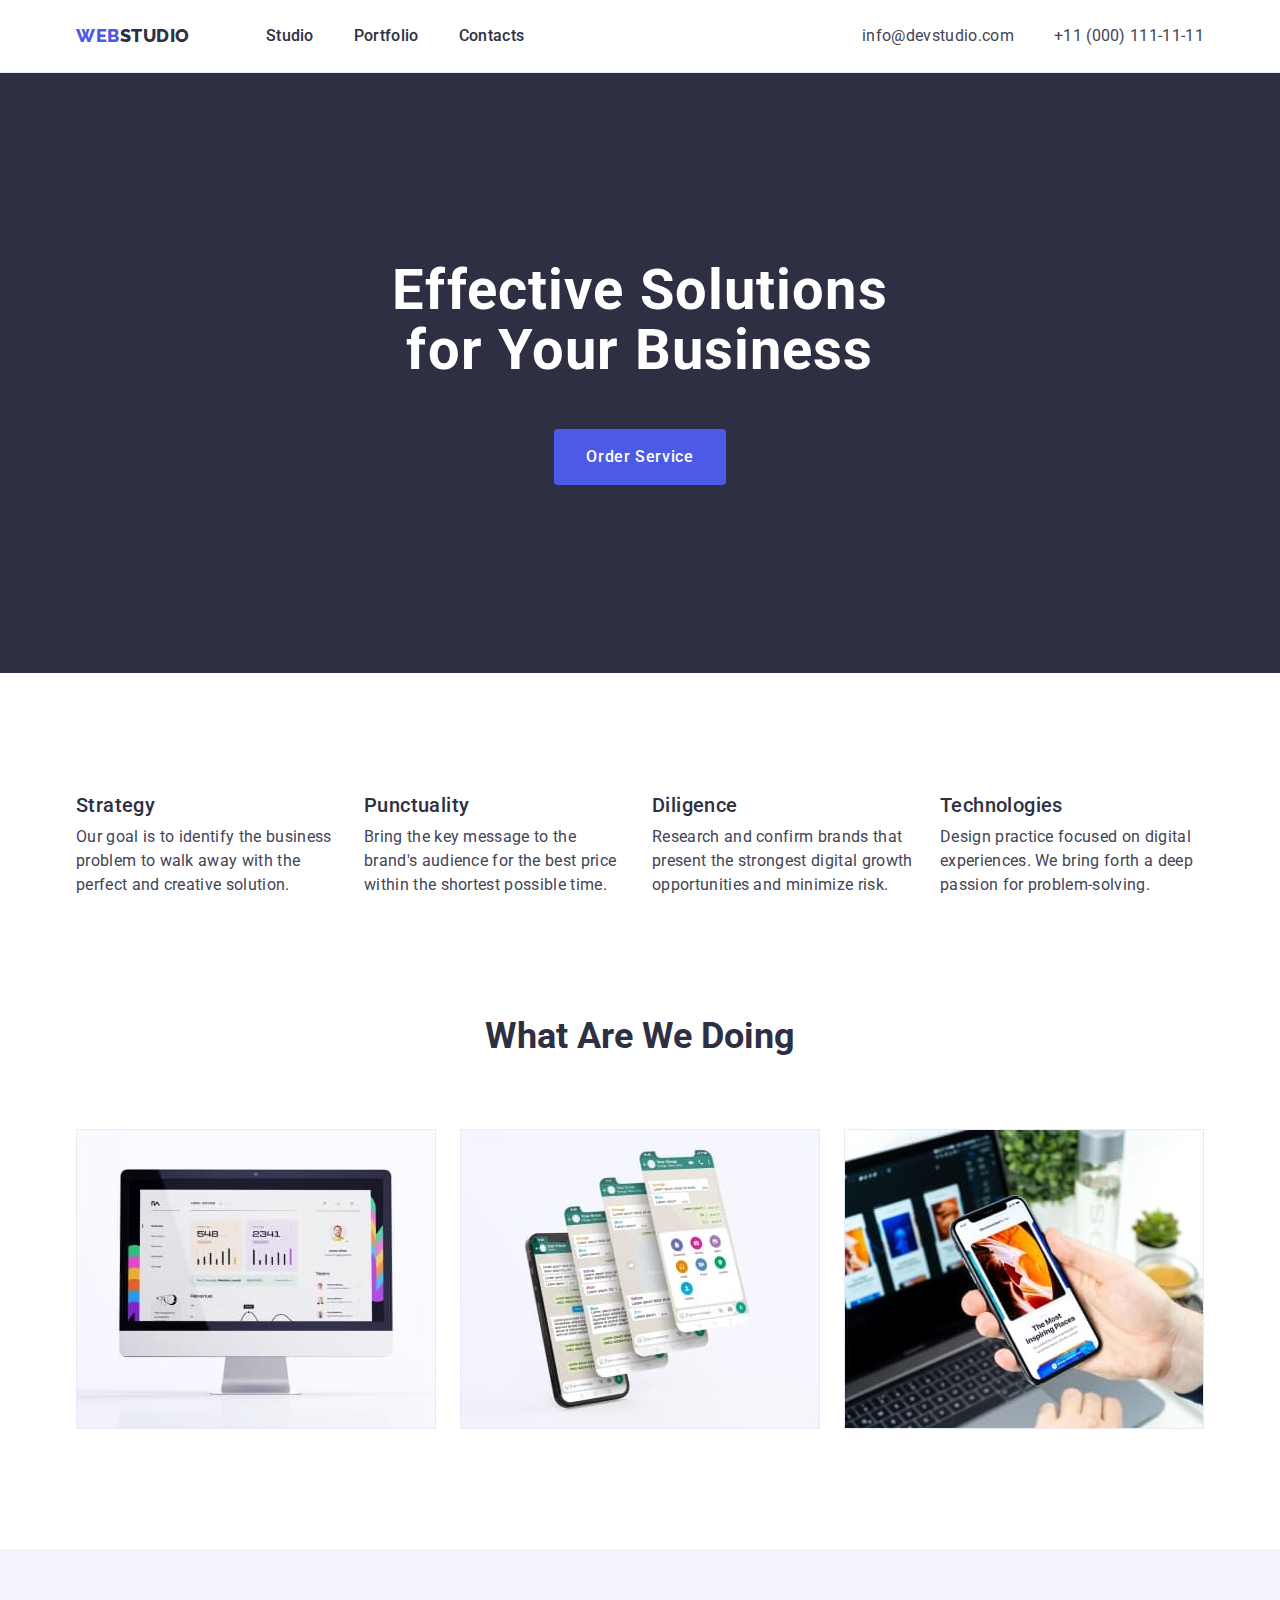
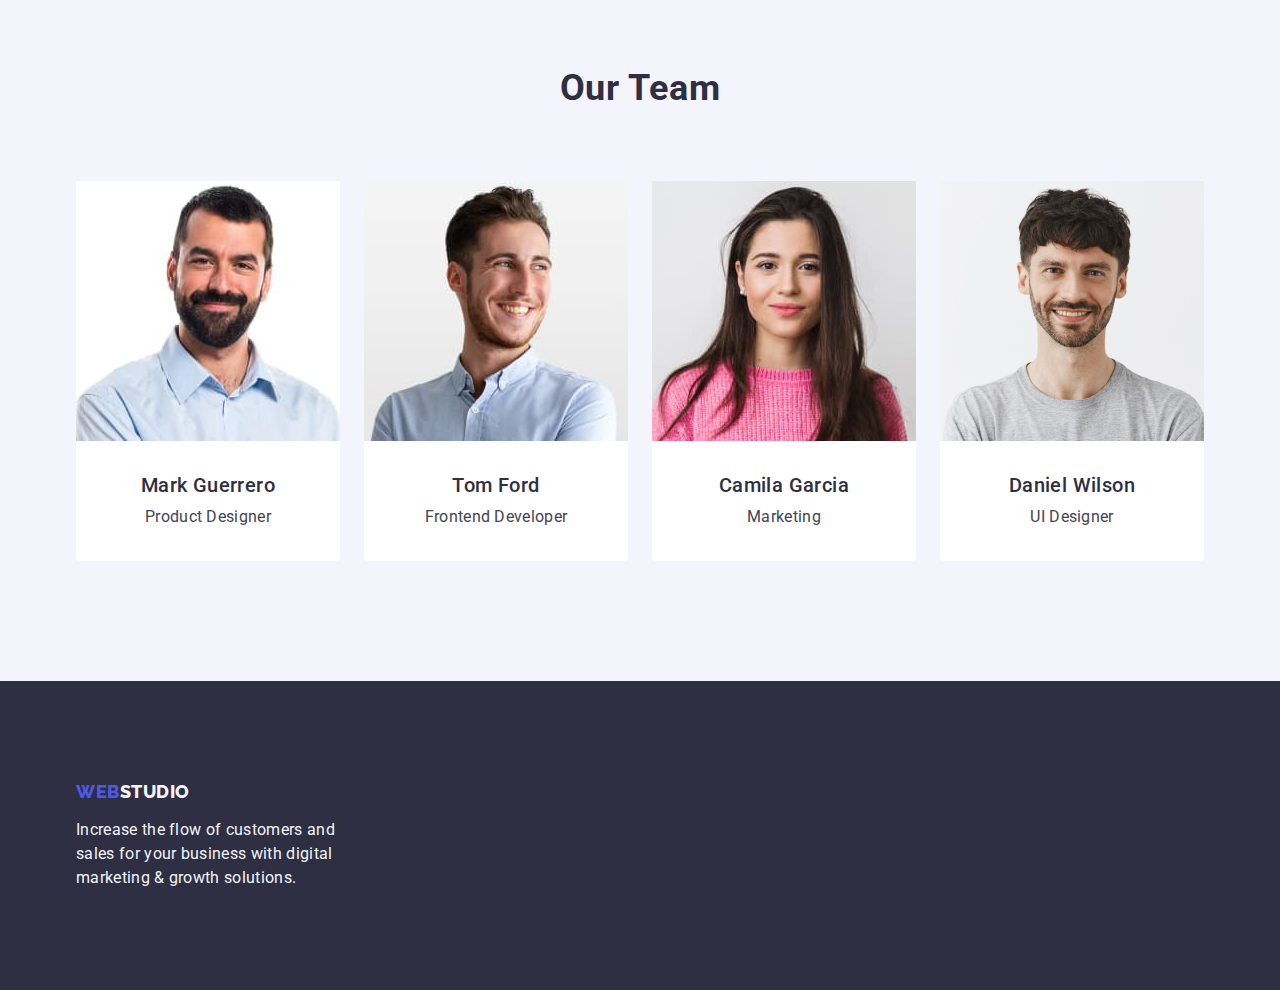
==== index.html @ 00518ac7 "Initial commit" ====
<!DOCTYPE html>
<html lang="en">
  <head>
    <meta charset="UTF-8" />
    <meta http-equiv="X-UA-Compatible" content="IE=edge" />
    <meta name="viewport" content="width=device-width, initial-scale=1.0" />
    <link
      rel="stylesheet"
      href="https://cdnjs.cloudflare.com/ajax/libs/modern-normalize/2.0.0/modern-normalize.min.css"
    />
    <link rel="stylesheet" href="./css/style.css" />
    <link rel="preconnect" href="https://fonts.googleapis.com" />
    <link rel="preconnect" href="https://fonts.gstatic.com" crossorigin />
    <link
      href="https://fonts.googleapis.com/css2?family=Raleway:wght@800&display=swap"
      rel="stylesheet"
    />
    <link
      href="https://fonts.googleapis.com/css2?family=Raleway:wght@800&family=Roboto:wght@400;500;700;900&display=swap"
      rel="stylesheet"
    />
    <title>WebStudio</title>
  </head>
  <body>
    <header class="header_section">
      <div class="container header_wrapper">
        <nav class="navigation_section">
          <a class="logo link" href="./index.html"
            >Web<span class="studio">Studio</span></a
          >
          <ul class="navigation_list list">
            <li class="navigation_item_list">
              <a class="navigation_item link" href="./index.html">Studio</a>
            </li>
            <li class="navigation_item_list">
              <a class="navigation_item link" href="./portfolio.html"
                >Portfolio</a
              >
            </li>
            <li class="navigation_item_list">
              <a class="navigation_item link" href="">Contacts</a>
            </li>
          </ul>
        </nav>
        <address class="adress_general">
          <ul class="adress list">
            <li class="adress_site">
              <a class="adress_item link" href="mailto:info@devstudio.com"
                >info@devstudio.com</a
              >
            </li>
            <li class="adress_tel">
              <a class="adress_item link" href="tel:+110001111111"
                >+11 (000) 111-11-11</a
              >
            </li>
          </ul>
        </address>
      </div>
    </header>
    <main>
      <section class="effective_section">
        <div class="container">
          <h1 class="title_main_section">
            Effective Solutions for Your Business
          </h1>
          <button class="btn_ord" type="button">Order Service</button>
        </div>
      </section>

      <section class="features">
        <div class="container">
          <h2 class="features_title">Features</h2>

          <ul class="features_ul list">
            <li class="features_item">
              <h3 class="features_subtitle">Strategy</h3>
              <p class="features_description">
                Our goal is to identify the business problem to walk away with
                the perfect and creative solution.
              </p>
            </li>
            <li class="features_item">
              <h3 class="features_subtitle">Punctuality</h3>
              <p class="features_description">
                Bring the key message to the brand's audience for the best price
                within the shortest possible time.
              </p>
            </li>
            <li class="features_item">
              <h3 class="features_subtitle">Diligence</h3>
              <p class="features_description">
                Research and confirm brands that present the strongest digital
                growth opportunities and minimize risk.
              </p>
            </li>
            <li class="features_item">
              <h3 class="features_subtitle">Technologies</h3>
              <p class="features_description">
                Design practice focused on digital experiences. We bring forth a
                deep passion for problem-solving.
              </p>
            </li>
          </ul>
        </div>
      </section>

      <section class="works">
        <div class="container">
          <h2 class="title_works">What are we doing</h2>
          <ul class="works_list list">
            <li class="work_photo">
              <img src="./images/desktop.jpg" alt="desctop" width="360" />
            </li>
            <li class="work_photo">
              <img src="./images/mobile.jpg" alt="desctop" width="360" />
            </li>
            <li class="work_photo">
              <img src="./images/mix.jpg" alt="adaptive" width="360" />
            </li>
          </ul>
        </div>
      </section>
      <section class="team">
        <div class="container">
          <h2 class="title_team">Our Team</h2>
          <ul class="list_team list">
            <li class="workers">
              <img src="./images/beard.jpg" alt="man" width="264" />
              <div class="container_team">
                <h3 class="title_workers">Mark Guerrero</h3>
                <p class="description_workers">Product Designer</p>
              </div>
            </li>
            <li class="workers">
              <img src="./images/small_beard.jpg" alt="man" width="264" />
              <div class="container_team">
                <h3 class="title_workers">Tom Ford</h3>
                <p class="description_workers">Frontend Developer</p>
              </div>
            </li>
            <li class="workers">
              <img src="./images/woman.jpg" alt="woman" width="264" />
              <div class="container_team">
                <h3 class="title_workers">Camila Garcia</h3>
                <p class="description_workers">Marketing</p>
              </div>
            </li>
            <li class="workers">
              <img src="./images/medium_beard.jpg" alt="man" width="264" />
              <div class="container_team">
                <h3 class="title_workers">Daniel Wilson</h3>
                <p class="description_workers">UI Designer</p>
              </div>
            </li>
          </ul>
        </div>
      </section>
    </main>

    <footer class="footer_main">
      <div class="container">
        <a class="logo_footer link" href="./index.html"
          >Web<span class="footer_logo_span">Studio</span></a
        >
        <p class="footer_p">
          Increase the flow of customers and sales for your business with
          digital marketing & growth solutions.
        </p>
      </div>
    </footer>
  </body>
</html>
---- css/style.css ----
:root {
  --slate: #434455;
  --iris: #4d5ae5;
  --navyblue: #2e2f42;
  --ocean: #404bbf;
}
h1,
h2,
h3,
h4,
h5,
h6,
p,
ul {
  margin: 0;
  padding: 0;
}
img {
  display: block;
  max-width: 100%;
  height: auto;
}
.container {
  width: 1158px;
  padding: 0 15px;
  margin: 0 auto;
}
body {
  font-family: "Roboto", sans-serif;
  color: var(--slate);
  background-color: #ffffff;
}
.link {
  text-decoration: none;
}
.list {
  list-style: none;
}

/* HEADER FOR TWO PAGEs*/
.header_section {
  border-bottom: 1px solid #e7e9fc;
}
.header_wrapper {
  display: flex;
}
.logo {
  font-family: "Raleway", sans-serif;
  font-weight: 800;
  font-size: 18px;
  line-height: 1.17;
  letter-spacing: 0.03em;
  text-transform: uppercase;
  color: var(--iris);
  margin-right: 76px;
}
.navigation_section {
  display: flex;
  align-items: center;
}
.navigation_list {
  display: flex;
}
.navigation_item_list:not(:last-child) {
  margin-right: 40px;
}
.navigation_item {
  font-weight: 500;
  font-size: 16px;
  line-height: 1.5;
  letter-spacing: 0.02em;
  color: var(--navyblue);
  padding: 24px 0;
  display: block;
}
.navigation_item:hover {
  color: var(--ocean);
}
.navigation_item:focus {
  color: var(--ocean);
}

.adress_general {
  font-style: normal;
  margin-left: auto;
}
.adress {
  display: flex;
}
.adress_site {
  margin-right: 40px;
}

.studio {
  color: var(--navyblue);
}
.navigation_item {
  font-family: "Roboto", sans-serif;
  font-weight: 500;
  font-size: 16px;
  color: var(--navyblue);
  letter-spacing: 0.02em;
}
.navigation_item:active {
  color: var(--ocean);
  text-decoration: underline;
}

.adress_item {
  font-family: "Roboto", sans-serif;
  font-style: normal;
  font-weight: 400;
  font-size: 16px;
  color: var(--slate);
  letter-spacing: 0.02em;
  line-height: 1.5;
  padding: 24px 0;
  display: block;
}
.adress_item:hover {
  color: var(--ocean);
}
.adress_item:focus {
  color: var(--ocean);
}
/* END HEADER FOR TWO PAGEs*/
/*FOOTER FOR TWO PAGES */
.footer_p {
  font-family: "Roboto", sans-serif;
  font-style: normal;
  font-weight: 400;
  font-size: 16px;
  line-height: 24px;
  letter-spacing: 0.02em;
  color: #f4f4fd;
  width: 264px;
}
.logo_footer {
  font-family: "Raleway", sans-serif;
  line-height: 1.17;
  font-weight: 800;
  font-size: 18px;
  letter-spacing: 0.03em;
  text-transform: uppercase;
  color: var(--iris);
  display: inline-block;
  margin-bottom: 16px;
}
.footer_logo_span {
  color: #f4f4fd;
}
.footer_main {
  background-color: var(--navyblue);
  padding: 100px 0;
}
/*END FOOTER FOR TWO PAGES */
/*   
MAIN PAGE START
*/
.btn_ord {
  font-family: "Roboto", sans-serif;
  line-height: 24px;
  font-weight: 500;
  font-size: 16px;
  letter-spacing: 0.04em;
  color: #ffffff;
  background: var(--iris);
  cursor: pointer;
  display: block;
  min-width: 169px;
  height: 56px;
  border: none;
  margin: 0 auto;
  padding: 16px 32px;
  border-radius: 4px;

  margin-top: 48px;
}
.btn_ord:hover {
  background: var(--ocean);
}
.btn_ord:focus {
  background: var(--ocean);
}
.effective_section {
  background: var(--navyblue);
  font-family: "Roboto";
  font-weight: 700;
  font-size: 56px;
  line-height: 60px;
  letter-spacing: 0.02em;
  color: #ffffff;
  padding: 188px 0;
}
.title_main_section {
  font-size: 56px;
  line-height: 1.07;
  text-align: center;
  letter-spacing: 0.02em;
  max-width: 496px;
  display: block;
  margin: 0 auto;
}
.features {
  padding: 120px 0;
}
.features_description {
  font-family: "Roboto";

  font-size: 16px;
  line-height: 24px;
  letter-spacing: 0.02em;
  color: var(--slate);
}
.features_ul {
  display: flex;
}

.features_item {
  width: calc((100% - 72px) / 4);
}
.features_item:not(:last-child) {
  margin-right: 24px;
}
.features_title {
  position: absolute;
  width: 1px;
  height: 1px;
  margin: -1px;
  border: 0;
  padding: 0;
  white-space: nowrap;
  clip-path: inset(100%);
  clip: rect(0 0 0 0);
  overflow: hidden;
}
.title_works {
  font-family: "Roboto", sans-serif;
  text-align: center;
  font-weight: 700;
  font-size: 36px;
  color: var(--navyblue);
  text-transform: capitalize;
  line-height: 1.11;
  margin-bottom: 72px;
}
.works {
  padding-bottom: 120px;
}
.works_list {
  display: flex;
}
.work_photo {
  display: block;
  width: calc((100% - 48px) / 3);
}
.work_photo:not(:last-child) {
  margin-right: 24px;
}

.team {
  background-color: #f4f4fd;
  padding: 120px 0;
}
.list_team {
  display: flex;
}
.title_team {
  font-family: "Roboto";
  line-height: 1.11;
  font-weight: 700;
  font-size: 36px;
  color: var(--navyblue);
  text-align: center;
  letter-spacing: 0.02em;
  text-transform: capitalize;
  margin-bottom: 72px;
}

.workers {
  background-color: #ffffff;
  width: calc((100% - 72px) / 4);
  border-radius: 0px 0px 4px 4px;
}
.workers:not(:last-child) {
  margin-right: 24px;
}
.container_team {
  padding: 32px 16px;
}
.title_workers {
  font-family: "Roboto", sans-serif;
  font-weight: 500;
  font-size: 20px;
  line-height: 1.2;
  letter-spacing: 0.02em;
  color: var(--navyblue);
  text-align: center;
  margin-bottom: 8px;
}
.description_workers {
  font-size: 16px;
  letter-spacing: 0.02em;
  line-height: 1.5;
  color: var(--slate);
  text-align: center;
}
/*MAIN PAGE END */
/* SECOND PAGE START*/
.main_section {
  padding: 96px 0 120px;
}

.buttons_filtr {
  display: flex;
  justify-content: center;
  margin-bottom: 72px;
}
.button_filtr {
  font-family: "Roboto", sans-serif;
  color: var(--iris);
  font-weight: 500;
  font-size: 16px;
  line-height: 1.5;
  background: #f4f4fd;
  border: 1px solid #e7e9fc;
  letter-spacing: 0.04em;
  cursor: pointer;
  display: block;
  padding: 12px 24px;
  border-radius: 4px;
}
.button_filtr:hover {
  background-color: var(--ocean);
  color: white;
  border: 1px solid transparent;
}
.button_filtr:focus {
  background-color: var(--ocean);
  color: white;
  border: 1px solid transparent;
}
.button_portfolio_li:not(:last-child) {
  margin-right: 24px;
}
.features_subtitle {
  font-family: "Roboto", sans-serif;
  font-weight: 500;
  font-size: 20px;
  line-height: 24px;
  letter-spacing: 0.02em;
  color: var(--navyblue);
  margin-bottom: 8px;
}
.title_photo {
  font-weight: 500;
  font-size: 20px;
  line-height: 1.2;
  letter-spacing: 0.02em;
  color: var(--navyblue);
  margin-bottom: 8px;
}
.photo_list {
  display: flex;
  flex-wrap: wrap;
}
.photo_item {
  width: calc((100% - 48px) / 3);
  margin-right: 24px;
  margin-bottom: 48px;
}

.photo_item:nth-child(3n) {
  margin-right: 0;
}
.photo_item:nth-last-child(-n + 3) {
  margin-bottom: 0;
}

.descriptionPhoto {
  font-family: "Roboto", sans-serif;
  font-weight: 400;
  font-size: 16px;
  line-height: 24px;
  letter-spacing: 0.02em;
  color: var(--slate);
}
.content_photo {
  padding: 32px 16px;
  border: 1px solid #e7e9fc;
  border-top: none;
}
/* SECOND MAIN PAGE END*/
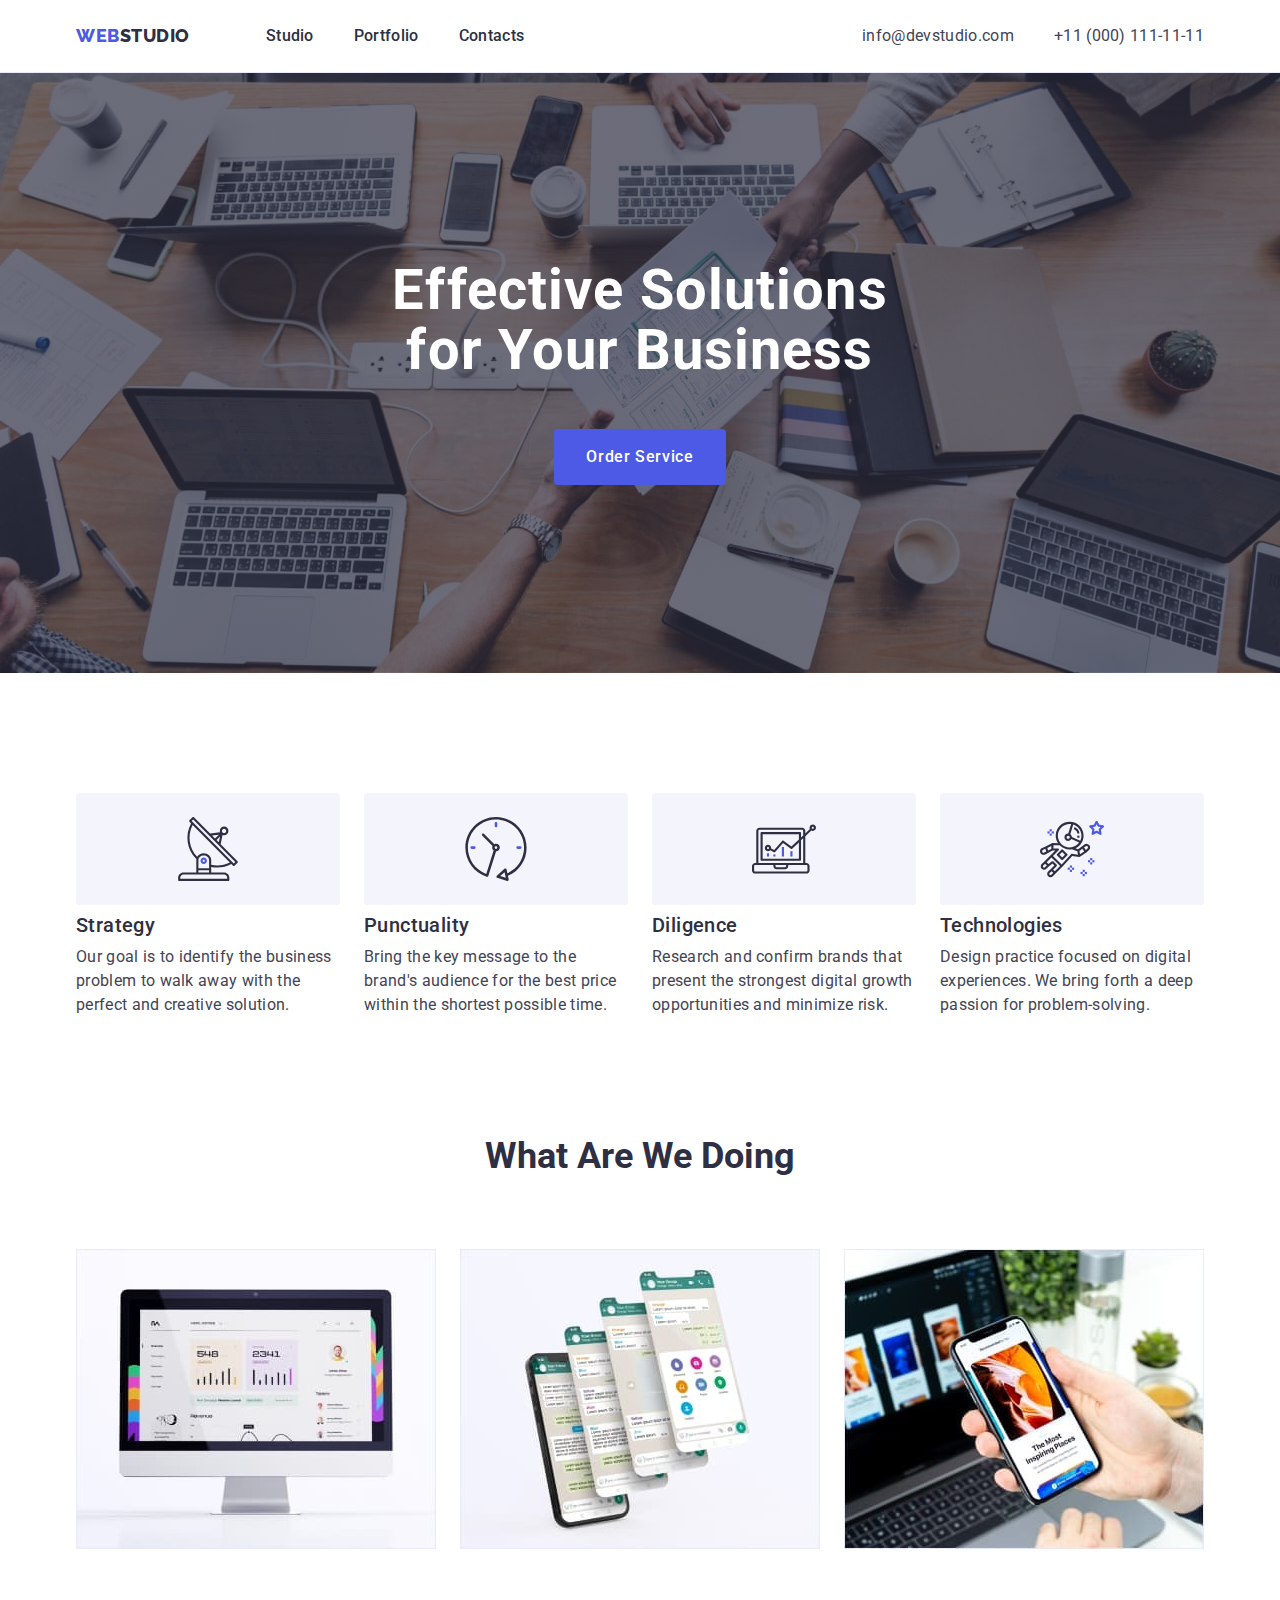
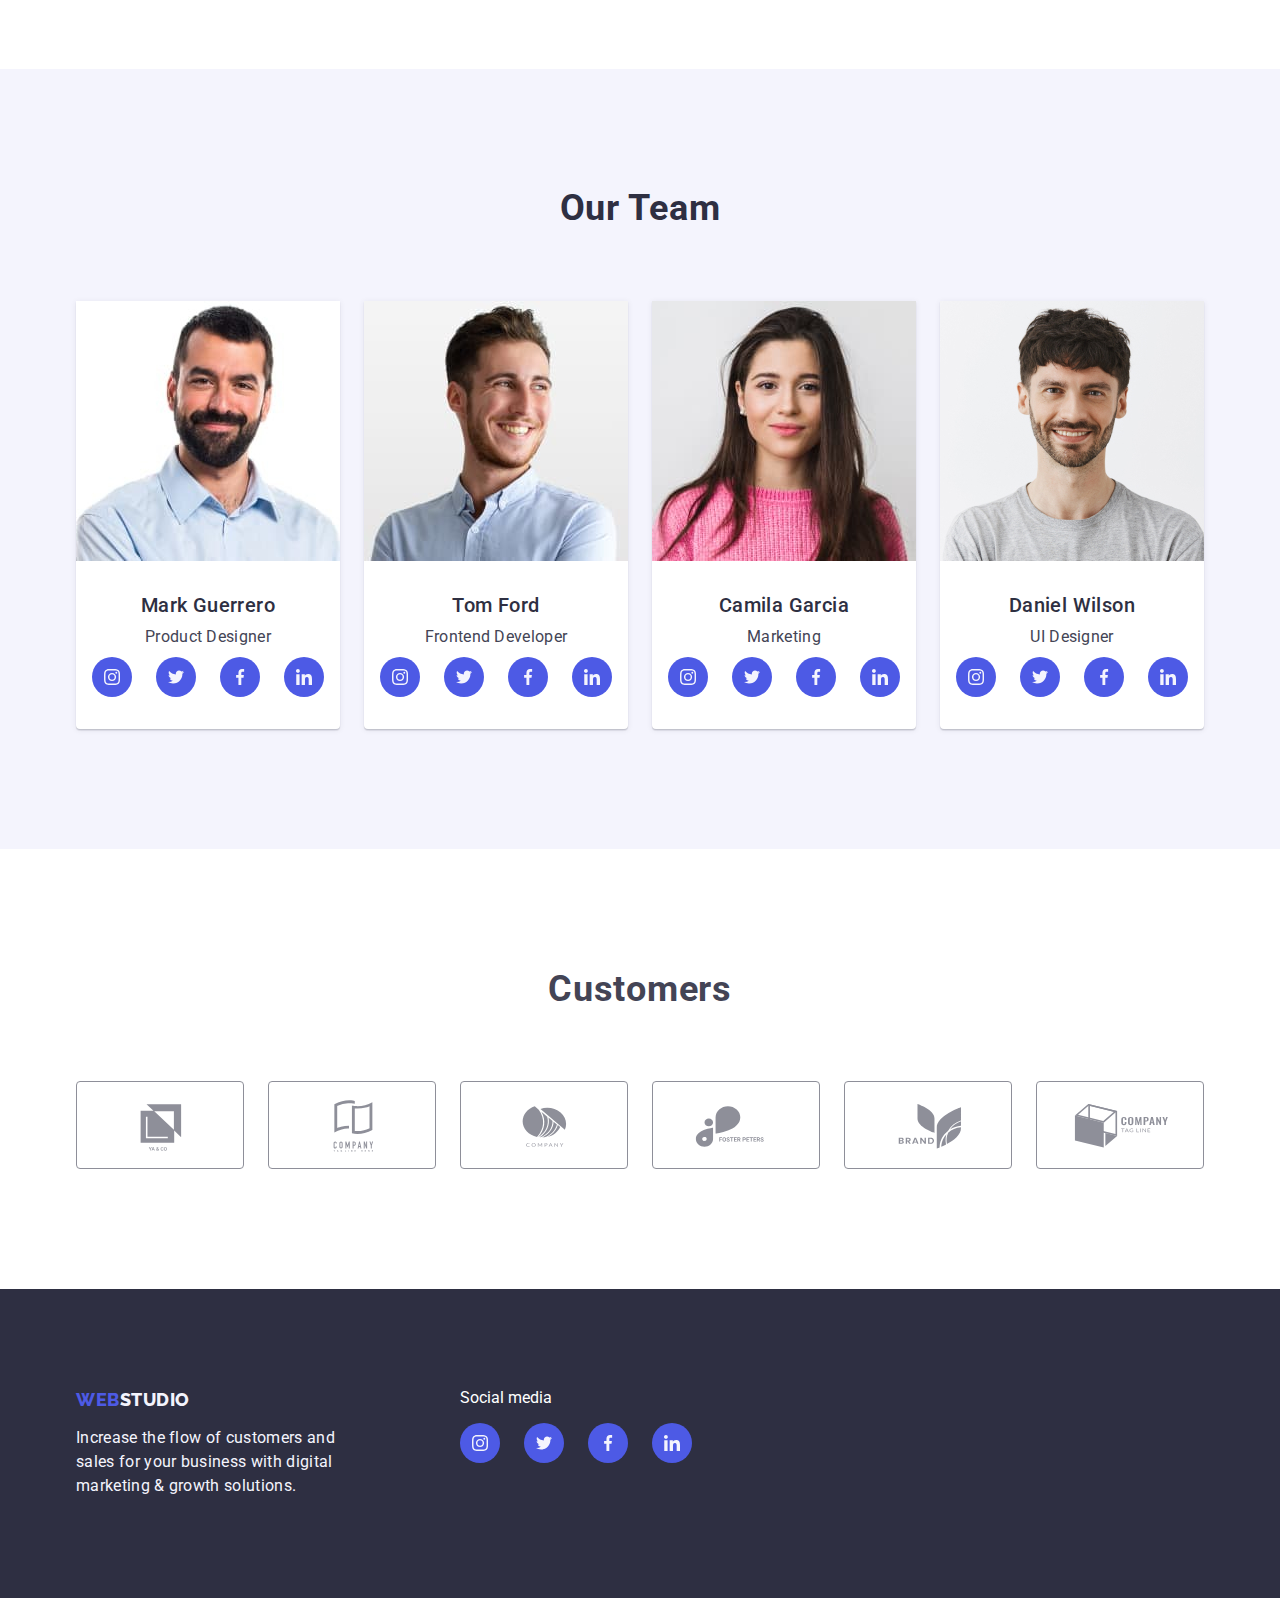
==== commit c154ded2: "hw#4" ====
--- a/index.html
+++ b/index.html
@@ -73,28 +73,28 @@
           <h2 class="features_title">Features</h2>
 
           <ul class="features_ul list">
-            <li class="features_item">
+            <li class="features_item dish">
               <h3 class="features_subtitle">Strategy</h3>
               <p class="features_description">
                 Our goal is to identify the business problem to walk away with
                 the perfect and creative solution.
               </p>
             </li>
-            <li class="features_item">
+            <li class="features_item time">
               <h3 class="features_subtitle">Punctuality</h3>
               <p class="features_description">
                 Bring the key message to the brand's audience for the best price
                 within the shortest possible time.
               </p>
             </li>
-            <li class="features_item">
+            <li class="features_item desctop">
               <h3 class="features_subtitle">Diligence</h3>
               <p class="features_description">
                 Research and confirm brands that present the strongest digital
                 growth opportunities and minimize risk.
               </p>
             </li>
-            <li class="features_item">
+            <li class="features_item astronaut">
               <h3 class="features_subtitle">Technologies</h3>
               <p class="features_description">
                 Design practice focused on digital experiences. We bring forth a
@@ -130,6 +130,42 @@
               <div class="container_team">
                 <h3 class="title_workers">Mark Guerrero</h3>
                 <p class="description_workers">Product Designer</p>
+                <ul class="social_list list">
+                  <li class="social_item">
+                    <a href="" class="social_link link">
+                      <svg class="social_svg">
+                        <use
+                          href="./images/icons/icons.svg#icon-instagram"
+                        ></use>
+                      </svg>
+                    </a>
+                  </li>
+                  <li class="social_item">
+                    <a href="" class="social_link link">
+                      <svg class="social_svg">
+                        <use href="./images/icons/icons.svg#icon-twitter"></use>
+                      </svg>
+                    </a>
+                  </li>
+                  <li class="social_item">
+                    <a href="" class="social_link link">
+                      <svg class="social_svg">
+                        <use
+                          href="./images/icons/icons.svg#icon-facebook"
+                        ></use>
+                      </svg>
+                    </a>
+                  </li>
+                  <li class="social_item">
+                    <a href="" class="social_link link">
+                      <svg class="social_svg">
+                        <use
+                          href="./images/icons/icons.svg#icon-linkedin"
+                        ></use>
+                      </svg>
+                    </a>
+                  </li>
+                </ul>
               </div>
             </li>
             <li class="workers">
@@ -137,6 +173,42 @@
               <div class="container_team">
                 <h3 class="title_workers">Tom Ford</h3>
                 <p class="description_workers">Frontend Developer</p>
+                <ul class="social_list list">
+                  <li class="social_item">
+                    <a href="" class="social_link link">
+                      <svg class="social_svg">
+                        <use
+                          href="./images/icons/icons.svg#icon-instagram"
+                        ></use>
+                      </svg>
+                    </a>
+                  </li>
+                  <li class="social_item">
+                    <a href="" class="social_link link">
+                      <svg class="social_svg">
+                        <use href="./images/icons/icons.svg#icon-twitter"></use>
+                      </svg>
+                    </a>
+                  </li>
+                  <li class="social_item">
+                    <a href="" class="social_link link">
+                      <svg class="social_svg">
+                        <use
+                          href="./images/icons/icons.svg#icon-facebook"
+                        ></use>
+                      </svg>
+                    </a>
+                  </li>
+                  <li class="social_item">
+                    <a href="" class="social_link link">
+                      <svg class="social_svg">
+                        <use
+                          href="./images/icons/icons.svg#icon-linkedin"
+                        ></use>
+                      </svg>
+                    </a>
+                  </li>
+                </ul>
               </div>
             </li>
             <li class="workers">
@@ -144,6 +216,42 @@
               <div class="container_team">
                 <h3 class="title_workers">Camila Garcia</h3>
                 <p class="description_workers">Marketing</p>
+                <ul class="social_list list">
+                  <li class="social_item">
+                    <a href="" class="social_link link">
+                      <svg class="social_svg">
+                        <use
+                          href="./images/icons/icons.svg#icon-instagram"
+                        ></use>
+                      </svg>
+                    </a>
+                  </li>
+                  <li class="social_item">
+                    <a href="" class="social_link link">
+                      <svg class="social_svg">
+                        <use href="./images/icons/icons.svg#icon-twitter"></use>
+                      </svg>
+                    </a>
+                  </li>
+                  <li class="social_item">
+                    <a href="" class="social_link link">
+                      <svg class="social_svg">
+                        <use
+                          href="./images/icons/icons.svg#icon-facebook"
+                        ></use>
+                      </svg>
+                    </a>
+                  </li>
+                  <li class="social_item">
+                    <a href="" class="social_link link">
+                      <svg class="social_svg">
+                        <use
+                          href="./images/icons/icons.svg#icon-linkedin"
+                        ></use>
+                      </svg>
+                    </a>
+                  </li>
+                </ul>
               </div>
             </li>
             <li class="workers">
@@ -151,7 +259,80 @@
               <div class="container_team">
                 <h3 class="title_workers">Daniel Wilson</h3>
                 <p class="description_workers">UI Designer</p>
+                <ul class="social_list list">
+                  <li class="social_item">
+                    <a href="" class="social_link link">
+                      <svg class="social_svg">
+                        <use
+                          href="./images/icons/icons.svg#icon-instagram"
+                        ></use>
+                      </svg>
+                    </a>
+                  </li>
+                  <li class="social_item">
+                    <a href="" class="social_link link">
+                      <svg class="social_svg">
+                        <use href="./images/icons/icons.svg#icon-twitter"></use>
+                      </svg>
+                    </a>
+                  </li>
+                  <li class="social_item">
+                    <a href="" class="social_link link">
+                      <svg class="social_svg">
+                        <use
+                          href="./images/icons/icons.svg#icon-facebook"
+                        ></use>
+                      </svg>
+                    </a>
+                  </li>
+                  <li class="social_item">
+                    <a href="" class="social_link link">
+                      <svg class="social_svg">
+                        <use
+                          href="./images/icons/icons.svg#icon-linkedin"
+                        ></use>
+                      </svg>
+                    </a>
+                  </li>
+                </ul>
               </div>
+            </li>
+          </ul>
+        </div>
+      </section>
+      <section class="customers">
+        <div class="container">
+          <h2 class="title_customers">Customers</h2>
+          <ul class="list_customers list">
+            <li class="customer_item">
+              <svg class="img_customers" width="103px" height="56px">
+                <use href="./images/icons/icons.svg#icon-Logo"></use>
+              </svg>
+            </li>
+            <li class="customer_item">
+              <svg class="img_customers" width="103px" height="56px">
+                <use href="./images/icons/icons.svg#icon-Logo1"></use>
+              </svg>
+            </li>
+            <li class="customer_item">
+              <svg class="img_customers" width="103px" height="56px">
+                <use href="./images/icons/icons.svg#icon-Logo2"></use>
+              </svg>
+            </li>
+            <li class="customer_item">
+              <svg class="img_customers" width="103px" height="56px">
+                <use href="./images/icons/icons.svg#icon-Logo3"></use>
+              </svg>
+            </li>
+            <li class="customer_item">
+              <svg class="img_customers" width="103px" height="56px">
+                <use href="./images/icons/icons.svg#icon-Logo4"></use>
+              </svg>
+            </li>
+            <li class="customer_item">
+              <svg class="img_customers" width="103px" height="56px">
+                <use href="./images/icons/icons.svg#icon-Logo5"></use>
+              </svg>
             </li>
           </ul>
         </div>
@@ -159,14 +340,49 @@
     </main>
 
     <footer class="footer_main">
-      <div class="container">
-        <a class="logo_footer link" href="./index.html"
-          >Web<span class="footer_logo_span">Studio</span></a
-        >
-        <p class="footer_p">
-          Increase the flow of customers and sales for your business with
-          digital marketing & growth solutions.
-        </p>
+      <div class="container footer_container">
+        <div class="footer_text">
+          <a class="logo_footer link" href="./index.html"
+            >Web<span class="footer_logo_span">Studio</span></a
+          >
+          <p class="footer_p">
+            Increase the flow of customers and sales for your business with
+            digital marketing & growth solutions.
+          </p>
+        </div>
+        <div class="social_footer">
+          <p class="social_footer_text">Social media</p>
+          <ul class="social_list list">
+            <li class="social_item social_item_footer">
+              <a href="" class="social_link social_link_footer link">
+                <svg class="social_svg">
+                  <use href="./images/icons/icons.svg#icon-instagram"></use>
+                </svg>
+              </a>
+            </li>
+            <li class="social_item social_item_footer">
+              <a href="" class="social_link social_link_footer link">
+                <svg class="social_svg">
+                  <use href="./images/icons/icons.svg#icon-twitter"></use>
+                </svg>
+              </a>
+            </li>
+            <li class="social_item social_item_footer">
+              <a href="" class="social_link social_link_footer link">
+                <svg class="social_svg">
+                  <use href="./images/icons/icons.svg#icon-facebook"></use>
+                </svg>
+              </a>
+            </li>
+            <li class="social_item social_item_footer">
+              <a href="" class="social_link social_link_footer link">
+                <svg class="social_svg">
+                  <use href="./images/icons/icons.svg#icon-linkedin"></use>
+                </svg>
+              </a>
+            </li>
+          </ul>
+        </div>
       </div>
     </footer>
   </body>
--- a/css/style.css
+++ b/css/style.css
@@ -125,6 +125,23 @@
 }
 /* END HEADER FOR TWO PAGEs*/
 /*FOOTER FOR TWO PAGES */
+.footer_container {
+  display: flex;
+}
+.social_footer_text {
+  color: white;
+  margin-bottom: 16px;
+}
+.social_footer {
+  margin-left: 120px;
+}
+.social_item_footer:hover .social_link_footer {
+  background-color: #31d0aa;
+}
+.social_link_footer:focus {
+  background-color: #31d0aa;
+  outline: none;
+}
 .footer_p {
   font-family: "Roboto", sans-serif;
   font-style: normal;
@@ -183,7 +200,6 @@
   background: var(--ocean);
 }
 .effective_section {
-  background: var(--navyblue);
   font-family: "Roboto";
   font-weight: 700;
   font-size: 56px;
@@ -191,6 +207,14 @@
   letter-spacing: 0.02em;
   color: #ffffff;
   padding: 188px 0;
+  background-image: linear-gradient(
+      rgba(46, 47, 66, 0.7),
+      rgba(46, 47, 66, 0.7)
+    ),
+    url("../images/bg/bg.jpeg");
+  background-repeat: no-repeat;
+  background-position: center center;
+  background-size: content;
 }
 .title_main_section {
   font-size: 56px;
@@ -221,6 +245,29 @@
 }
 .features_item:not(:last-child) {
   margin-right: 24px;
+}
+.features_item::before {
+  content: "";
+  display: block;
+  height: 112px;
+  border-radius: 4px;
+  background-color: #f4f4fd;
+  background-position: center;
+  background-repeat: no-repeat;
+  background-size: 64px;
+  margin-bottom: 8px;
+}
+.dish.features_item::before {
+  background-image: url("../images/icons/antenna.svg");
+}
+.time.features_item::before {
+  background-image: url("../images/icons/clock\ .svg");
+}
+.desctop.features_item::before {
+  background-image: url("../images/icons//diagram\ .svg");
+}
+.astronaut.features_item::before {
+  background-image: url("../images/icons//astronaut\ .svg");
 }
 .features_title {
   position: absolute;
@@ -281,6 +328,9 @@
   background-color: #ffffff;
   width: calc((100% - 72px) / 4);
   border-radius: 0px 0px 4px 4px;
+  box-shadow: 0px 2px 1px 0px rgba(46, 47, 66, 0.08),
+    0px 1px 1px 0px rgba(46, 47, 66, 0.16),
+    0px 1px 6px 0px rgba(46, 47, 66, 0.08);
 }
 .workers:not(:last-child) {
   margin-right: 24px;
@@ -304,6 +354,62 @@
   line-height: 1.5;
   color: var(--slate);
   text-align: center;
+  margin-bottom: 8px;
+}
+.social_list {
+  display: flex;
+  justify-content: center;
+  gap: 24px;
+}
+.social_link {
+  display: flex;
+  width: 40px;
+  height: 40px;
+  border-radius: 50%;
+  background: #4d5ae5;
+  justify-content: center;
+  align-items: center;
+}
+.social_svg {
+  width: 16px;
+  height: 16px;
+  fill: #f4f4fd;
+}
+.customers {
+  padding: 120px 0;
+}
+.title_customers {
+  font-size: 36px;
+  font-family: Roboto;
+  font-weight: 700;
+  line-height: 40px;
+  letter-spacing: 0.72px;
+  text-align: center;
+  margin-bottom: 72px;
+}
+.list_customers {
+  display: flex;
+  justify-content: center;
+  gap: 24px;
+}
+.customer_item {
+  width: 168px;
+  height: 88px;
+  border: 1px solid #8e8f99;
+  border-radius: 4px;
+  padding: 16px 32px;
+  display: flex;
+  justify-content: center;
+  align-items: center;
+}
+.img_customers {
+  fill: #8e8f99;
+}
+.customer_item:hover {
+  border-color: #404bbf;
+}
+.customer_item:hover .img_customers {
+  fill: #404bbf;
 }
 /*MAIN PAGE END */
 /* SECOND PAGE START*/
@@ -334,11 +440,15 @@
   background-color: var(--ocean);
   color: white;
   border: 1px solid transparent;
+  box-shadow: 0px 2px 2px 0px rgba(0, 0, 0, 0.12),
+    0px 2px 1px 0px rgba(0, 0, 0, 0.08), 0px 3px 1px 0px rgba(0, 0, 0, 0.1);
 }
 .button_filtr:focus {
   background-color: var(--ocean);
   color: white;
   border: 1px solid transparent;
+  box-shadow: 0px 2px 2px 0px rgba(0, 0, 0, 0.12),
+    0px 2px 1px 0px rgba(0, 0, 0, 0.08), 0px 3px 1px 0px rgba(0, 0, 0, 0.1);
 }
 .button_portfolio_li:not(:last-child) {
   margin-right: 24px;
@@ -369,7 +479,11 @@
   margin-right: 24px;
   margin-bottom: 48px;
 }
-
+.photo_item:hover {
+  box-shadow: 0px 2px 1px 0px rgba(46, 47, 66, 0.08),
+    0px 1px 1px 0px rgba(46, 47, 66, 0.16),
+    0px 1px 6px 0px rgba(46, 47, 66, 0.08);
+}
 .photo_item:nth-child(3n) {
   margin-right: 0;
 }
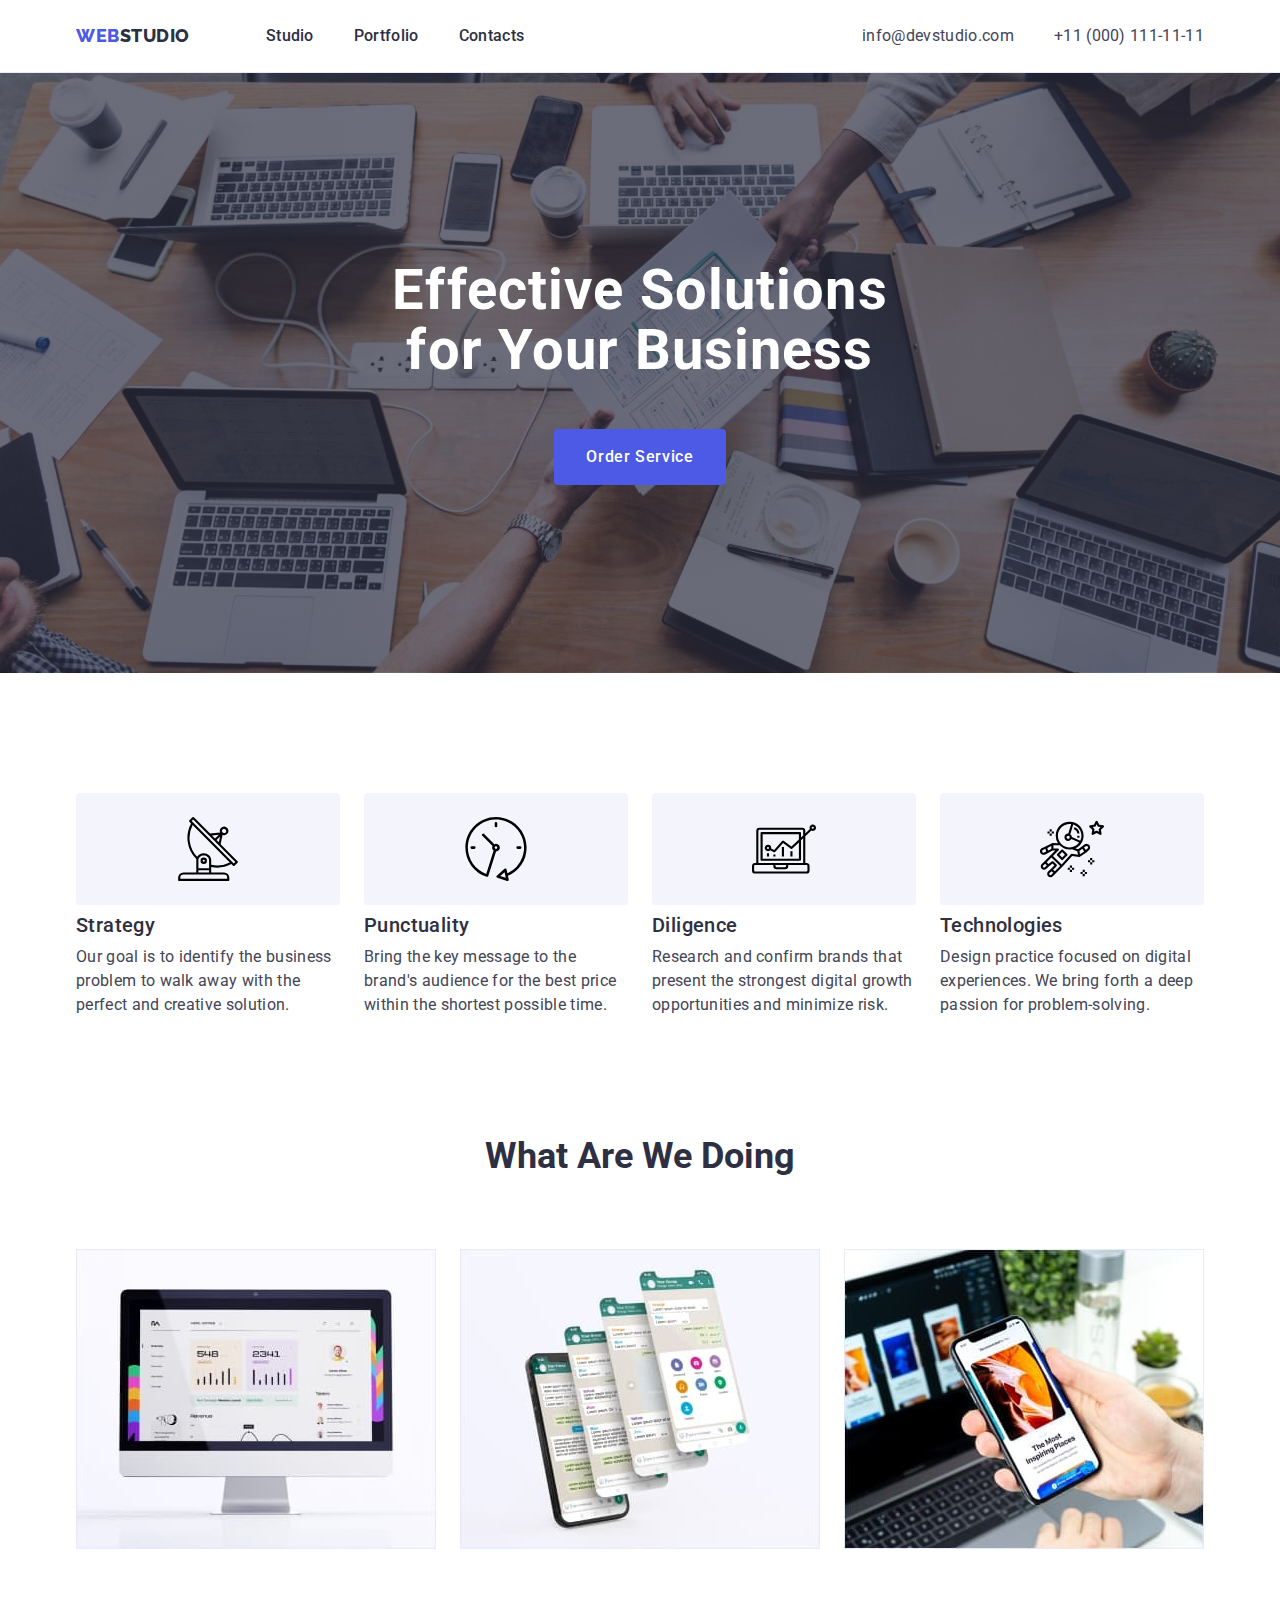
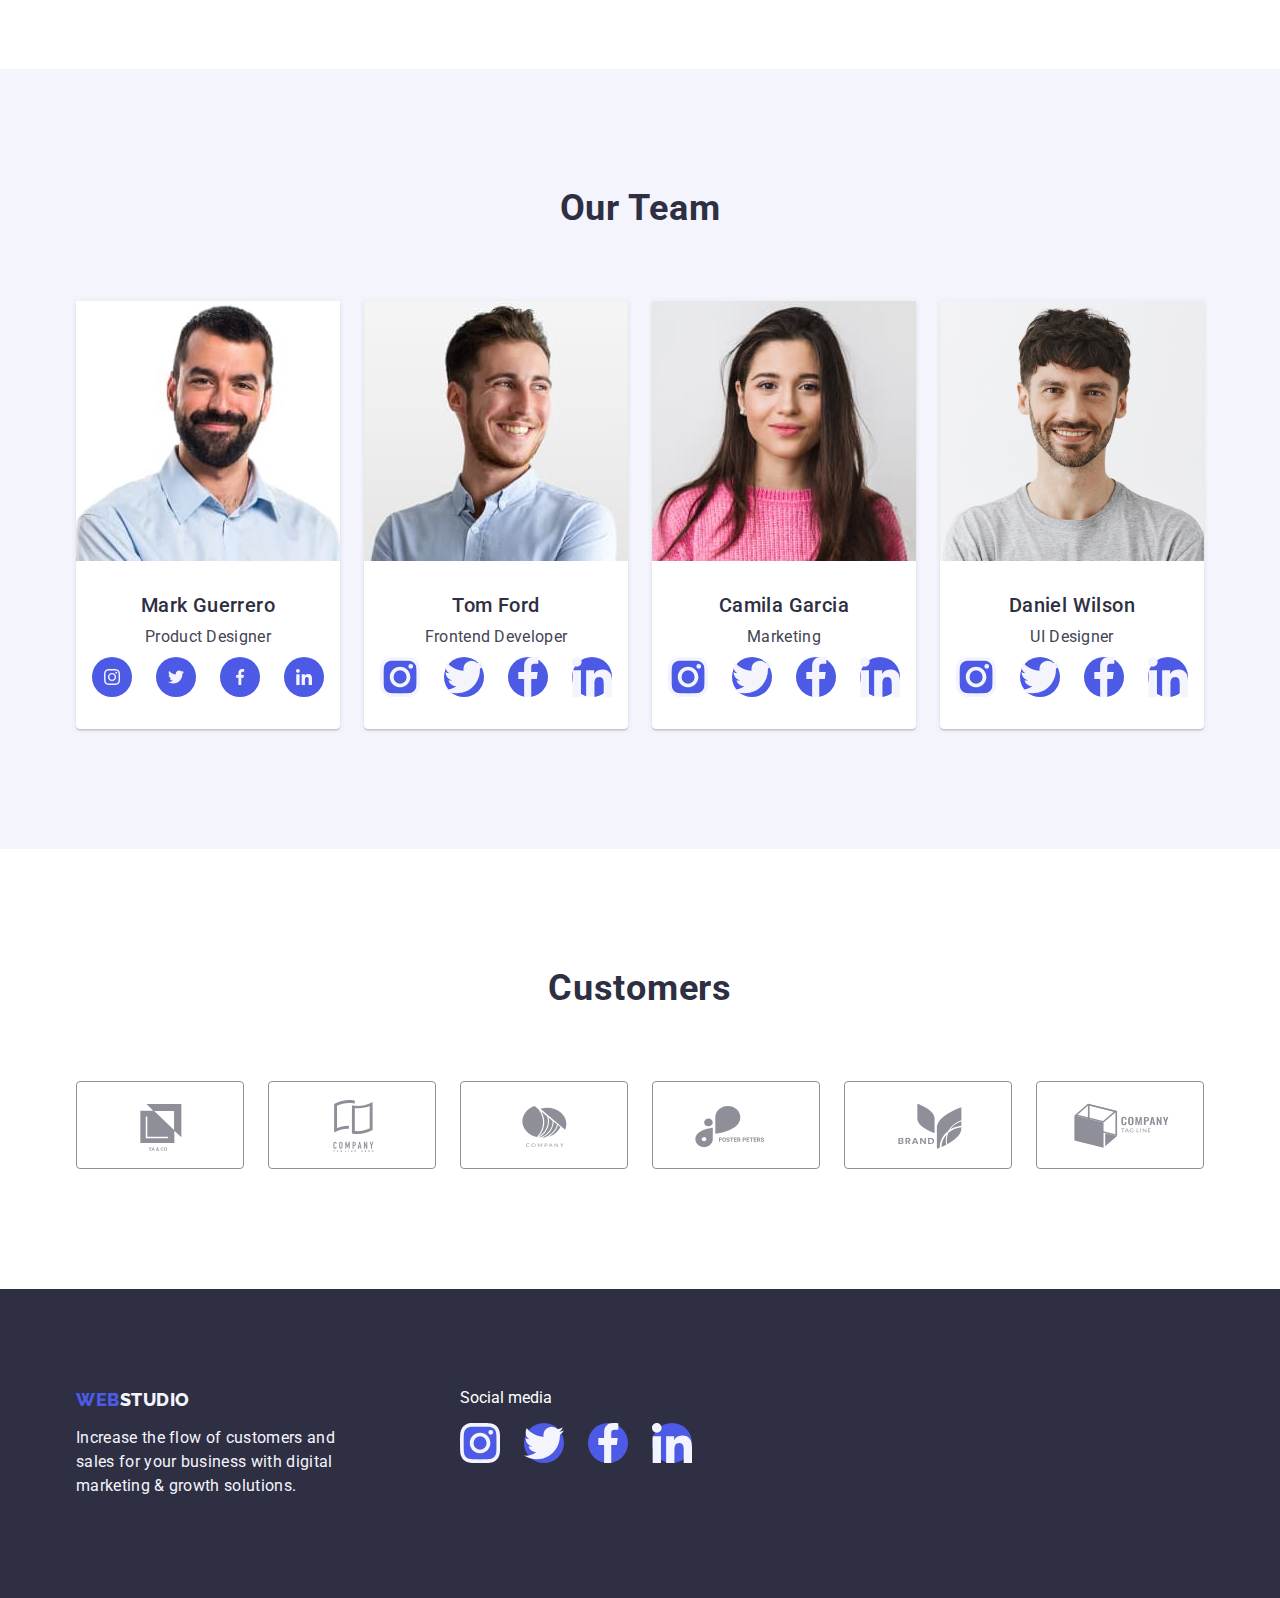
==== commit 266b701b: "123" ====
--- a/index.html
+++ b/index.html
@@ -73,28 +73,48 @@
           <h2 class="features_title">Features</h2>
 
           <ul class="features_ul list">
-            <li class="features_item dish">
+            <li class="features_item">
+              <div class="feature_icon">
+                <svg class="features_img">
+                  <use href="./images/icons.svg#icon-antenna"></use>
+                </svg>
+              </div>
               <h3 class="features_subtitle">Strategy</h3>
               <p class="features_description">
                 Our goal is to identify the business problem to walk away with
                 the perfect and creative solution.
               </p>
             </li>
-            <li class="features_item time">
+            <li class="features_item">
+              <div class="feature_icon">
+                <svg class="features_img">
+                  <use href="./images/icons.svg#icon-clock"></use>
+                </svg>
+              </div>
               <h3 class="features_subtitle">Punctuality</h3>
               <p class="features_description">
                 Bring the key message to the brand's audience for the best price
                 within the shortest possible time.
               </p>
             </li>
-            <li class="features_item desctop">
+            <li class="features_item">
+              <div class="feature_icon">
+                <svg class="features_img">
+                  <use href="./images/icons.svg#icon-diagram"></use>
+                </svg>
+              </div>
               <h3 class="features_subtitle">Diligence</h3>
               <p class="features_description">
                 Research and confirm brands that present the strongest digital
                 growth opportunities and minimize risk.
               </p>
             </li>
-            <li class="features_item astronaut">
+            <li class="features_item">
+              <div class="feature_icon">
+                <svg class="features_img">
+                  <use href="./images/icons.svg#icon-astronaut"></use>
+                </svg>
+              </div>
               <h3 class="features_subtitle">Technologies</h3>
               <p class="features_description">
                 Design practice focused on digital experiences. We bring forth a
@@ -133,35 +153,29 @@
                 <ul class="social_list list">
                   <li class="social_item">
                     <a href="" class="social_link link">
-                      <svg class="social_svg">
-                        <use
-                          href="./images/icons/icons.svg#icon-instagram"
-                        ></use>
-                      </svg>
-                    </a>
-                  </li>
-                  <li class="social_item">
-                    <a href="" class="social_link link">
-                      <svg class="social_svg">
-                        <use href="./images/icons/icons.svg#icon-twitter"></use>
-                      </svg>
-                    </a>
-                  </li>
-                  <li class="social_item">
-                    <a href="" class="social_link link">
-                      <svg class="social_svg">
-                        <use
-                          href="./images/icons/icons.svg#icon-facebook"
-                        ></use>
-                      </svg>
-                    </a>
-                  </li>
-                  <li class="social_item">
-                    <a href="" class="social_link link">
-                      <svg class="social_svg">
-                        <use
-                          href="./images/icons/icons.svg#icon-linkedin"
-                        ></use>
+                      <svg class="social_svg" width="16px" height="16px">
+                        <use href="./images/icons.svg#icon-instagram"></use>
+                      </svg>
+                    </a>
+                  </li>
+                  <li class="social_item">
+                    <a href="" class="social_link link">
+                      <svg class="social_svg" width="16px" height="16px">
+                        <use href="./images/icons.svg#icon-twitter"></use>
+                      </svg>
+                    </a>
+                  </li>
+                  <li class="social_item">
+                    <a href="" class="social_link link">
+                      <svg class="social_svg" width="16px" height="16px">
+                        <use href="./images/icons.svg#icon-facebook"></use>
+                      </svg>
+                    </a>
+                  </li>
+                  <li class="social_item">
+                    <a href="" class="social_link link">
+                      <svg class="social_svg" width="16px" height="16px">
+                        <use href="./images/icons.svg#icon-linkedin"></use>
                       </svg>
                     </a>
                   </li>
@@ -177,34 +191,28 @@
                   <li class="social_item">
                     <a href="" class="social_link link">
                       <svg class="social_svg">
-                        <use
-                          href="./images/icons/icons.svg#icon-instagram"
-                        ></use>
-                      </svg>
-                    </a>
-                  </li>
-                  <li class="social_item">
-                    <a href="" class="social_link link">
-                      <svg class="social_svg">
-                        <use href="./images/icons/icons.svg#icon-twitter"></use>
-                      </svg>
-                    </a>
-                  </li>
-                  <li class="social_item">
-                    <a href="" class="social_link link">
-                      <svg class="social_svg">
-                        <use
-                          href="./images/icons/icons.svg#icon-facebook"
-                        ></use>
-                      </svg>
-                    </a>
-                  </li>
-                  <li class="social_item">
-                    <a href="" class="social_link link">
-                      <svg class="social_svg">
-                        <use
-                          href="./images/icons/icons.svg#icon-linkedin"
-                        ></use>
+                        <use href="./images/icons.svg#icon-instagram"></use>
+                      </svg>
+                    </a>
+                  </li>
+                  <li class="social_item">
+                    <a href="" class="social_link link">
+                      <svg class="social_svg">
+                        <use href="./images/icons.svg#icon-twitter"></use>
+                      </svg>
+                    </a>
+                  </li>
+                  <li class="social_item">
+                    <a href="" class="social_link link">
+                      <svg class="social_svg">
+                        <use href="./images/icons.svg#icon-facebook"></use>
+                      </svg>
+                    </a>
+                  </li>
+                  <li class="social_item">
+                    <a href="" class="social_link link">
+                      <svg class="social_svg">
+                        <use href="./images/icons.svg#icon-linkedin"></use>
                       </svg>
                     </a>
                   </li>
@@ -220,34 +228,28 @@
                   <li class="social_item">
                     <a href="" class="social_link link">
                       <svg class="social_svg">
-                        <use
-                          href="./images/icons/icons.svg#icon-instagram"
-                        ></use>
-                      </svg>
-                    </a>
-                  </li>
-                  <li class="social_item">
-                    <a href="" class="social_link link">
-                      <svg class="social_svg">
-                        <use href="./images/icons/icons.svg#icon-twitter"></use>
-                      </svg>
-                    </a>
-                  </li>
-                  <li class="social_item">
-                    <a href="" class="social_link link">
-                      <svg class="social_svg">
-                        <use
-                          href="./images/icons/icons.svg#icon-facebook"
-                        ></use>
-                      </svg>
-                    </a>
-                  </li>
-                  <li class="social_item">
-                    <a href="" class="social_link link">
-                      <svg class="social_svg">
-                        <use
-                          href="./images/icons/icons.svg#icon-linkedin"
-                        ></use>
+                        <use href="./images/icons.svg#icon-instagram"></use>
+                      </svg>
+                    </a>
+                  </li>
+                  <li class="social_item">
+                    <a href="" class="social_link link">
+                      <svg class="social_svg">
+                        <use href="./images/icons.svg#icon-twitter"></use>
+                      </svg>
+                    </a>
+                  </li>
+                  <li class="social_item">
+                    <a href="" class="social_link link">
+                      <svg class="social_svg">
+                        <use href="./images/icons.svg#icon-facebook"></use>
+                      </svg>
+                    </a>
+                  </li>
+                  <li class="social_item">
+                    <a href="" class="social_link link">
+                      <svg class="social_svg">
+                        <use href="./images/icons.svg#icon-linkedin"></use>
                       </svg>
                     </a>
                   </li>
@@ -263,34 +265,28 @@
                   <li class="social_item">
                     <a href="" class="social_link link">
                       <svg class="social_svg">
-                        <use
-                          href="./images/icons/icons.svg#icon-instagram"
-                        ></use>
-                      </svg>
-                    </a>
-                  </li>
-                  <li class="social_item">
-                    <a href="" class="social_link link">
-                      <svg class="social_svg">
-                        <use href="./images/icons/icons.svg#icon-twitter"></use>
-                      </svg>
-                    </a>
-                  </li>
-                  <li class="social_item">
-                    <a href="" class="social_link link">
-                      <svg class="social_svg">
-                        <use
-                          href="./images/icons/icons.svg#icon-facebook"
-                        ></use>
-                      </svg>
-                    </a>
-                  </li>
-                  <li class="social_item">
-                    <a href="" class="social_link link">
-                      <svg class="social_svg">
-                        <use
-                          href="./images/icons/icons.svg#icon-linkedin"
-                        ></use>
+                        <use href="./images/icons.svg#icon-instagram"></use>
+                      </svg>
+                    </a>
+                  </li>
+                  <li class="social_item">
+                    <a href="" class="social_link link">
+                      <svg class="social_svg">
+                        <use href="./images/icons.svg#icon-twitter"></use>
+                      </svg>
+                    </a>
+                  </li>
+                  <li class="social_item">
+                    <a href="" class="social_link link">
+                      <svg class="social_svg">
+                        <use href="./images/icons.svg#icon-facebook"></use>
+                      </svg>
+                    </a>
+                  </li>
+                  <li class="social_item">
+                    <a href="" class="social_link link">
+                      <svg class="social_svg">
+                        <use href="./images/icons.svg#icon-linkedin"></use>
                       </svg>
                     </a>
                   </li>
@@ -305,34 +301,46 @@
           <h2 class="title_customers">Customers</h2>
           <ul class="list_customers list">
             <li class="customer_item">
-              <svg class="img_customers" width="103px" height="56px">
-                <use href="./images/icons/icons.svg#icon-Logo"></use>
-              </svg>
-            </li>
-            <li class="customer_item">
-              <svg class="img_customers" width="103px" height="56px">
-                <use href="./images/icons/icons.svg#icon-Logo1"></use>
-              </svg>
-            </li>
-            <li class="customer_item">
-              <svg class="img_customers" width="103px" height="56px">
-                <use href="./images/icons/icons.svg#icon-Logo2"></use>
-              </svg>
-            </li>
-            <li class="customer_item">
-              <svg class="img_customers" width="103px" height="56px">
-                <use href="./images/icons/icons.svg#icon-Logo3"></use>
-              </svg>
-            </li>
-            <li class="customer_item">
-              <svg class="img_customers" width="103px" height="56px">
-                <use href="./images/icons/icons.svg#icon-Logo4"></use>
-              </svg>
-            </li>
-            <li class="customer_item">
-              <svg class="img_customers" width="103px" height="56px">
-                <use href="./images/icons/icons.svg#icon-Logo5"></use>
-              </svg>
+              <a href="" class="customers_link">
+                <svg class="img_customers" width="104px" height="56px">
+                  <use href="./images/icons.svg#icon-Logo"></use>
+                </svg>
+              </a>
+            </li>
+            <li class="customer_item">
+              <a href="" class="customers_link">
+                <svg class="img_customers" width="104px" height="56px">
+                  <use href="./images/icons.svg#icon-Logo1"></use>
+                </svg>
+              </a>
+            </li>
+            <li class="customer_item">
+              <a href="" class="customers_link">
+                <svg class="img_customers" width="104px" height="56px">
+                  <use href="./images/icons.svg#icon-Logo2"></use>
+                </svg>
+              </a>
+            </li>
+            <li class="customer_item">
+              <a href="" class="customers_link">
+                <svg class="img_customers" width="104px" height="56px">
+                  <use href="./images/icons.svg#icon-Logo3"></use>
+                </svg>
+              </a>
+            </li>
+            <li class="customer_item">
+              <a href="" class="customers_link">
+                <svg class="img_customers" width="104px" height="56px">
+                  <use href="./images/icons.svg#icon-Logo4"></use>
+                </svg>
+              </a>
+            </li>
+            <li class="customer_item">
+              <a href="" class="customers_link">
+                <svg class="img_customers" width="104px" height="56px">
+                  <use href="./images/icons.svg#icon-Logo5"></use>
+                </svg>
+              </a>
             </li>
           </ul>
         </div>
@@ -356,28 +364,28 @@
             <li class="social_item social_item_footer">
               <a href="" class="social_link social_link_footer link">
                 <svg class="social_svg">
-                  <use href="./images/icons/icons.svg#icon-instagram"></use>
+                  <use href="./images/icons.svg#icon-instagram"></use>
                 </svg>
               </a>
             </li>
             <li class="social_item social_item_footer">
               <a href="" class="social_link social_link_footer link">
                 <svg class="social_svg">
-                  <use href="./images/icons/icons.svg#icon-twitter"></use>
+                  <use href="./images/icons.svg#icon-twitter"></use>
                 </svg>
               </a>
             </li>
             <li class="social_item social_item_footer">
               <a href="" class="social_link social_link_footer link">
                 <svg class="social_svg">
-                  <use href="./images/icons/icons.svg#icon-facebook"></use>
+                  <use href="./images/icons.svg#icon-facebook"></use>
                 </svg>
               </a>
             </li>
             <li class="social_item social_item_footer">
               <a href="" class="social_link social_link_footer link">
                 <svg class="social_svg">
-                  <use href="./images/icons/icons.svg#icon-linkedin"></use>
+                  <use href="./images/icons.svg#icon-linkedin"></use>
                 </svg>
               </a>
             </li>
--- a/css/style.css
+++ b/css/style.css
@@ -40,6 +40,9 @@
 /* HEADER FOR TWO PAGEs*/
 .header_section {
   border-bottom: 1px solid #e7e9fc;
+  box-shadow: 0px 1px 6px 0px rgba(46, 47, 66, 0.08),
+    0px 1px 1px 0px rgba(46, 47, 66, 0.16),
+    0px 2px 1px 0px rgba(46, 47, 66, 0.08);
 }
 .header_wrapper {
   display: flex;
@@ -201,6 +204,7 @@
 }
 .effective_section {
   font-family: "Roboto";
+  margin: 0 auto;
   font-weight: 700;
   font-size: 56px;
   line-height: 60px;
@@ -214,7 +218,8 @@
     url("../images/bg/bg.jpeg");
   background-repeat: no-repeat;
   background-position: center center;
-  background-size: content;
+  background-size: cover;
+  max-width: 1440px;
 }
 .title_main_section {
   font-size: 56px;
@@ -228,6 +233,19 @@
 .features {
   padding: 120px 0;
 }
+.feature_icon {
+  display: flex;
+  justify-content: center;
+  align-items: center;
+  height: 112px;
+  background-color: #f4f4fd;
+  border-radius: 4px;
+  margin-bottom: 8px;
+}
+.feature_icon svg {
+  width: 64px;
+  height: 64px;
+}
 .features_description {
   font-family: "Roboto";
 
@@ -246,29 +264,7 @@
 .features_item:not(:last-child) {
   margin-right: 24px;
 }
-.features_item::before {
-  content: "";
-  display: block;
-  height: 112px;
-  border-radius: 4px;
-  background-color: #f4f4fd;
-  background-position: center;
-  background-repeat: no-repeat;
-  background-size: 64px;
-  margin-bottom: 8px;
-}
-.dish.features_item::before {
-  background-image: url("../images/icons/antenna.svg");
-}
-.time.features_item::before {
-  background-image: url("../images/icons/clock\ .svg");
-}
-.desctop.features_item::before {
-  background-image: url("../images/icons//diagram\ .svg");
-}
-.astronaut.features_item::before {
-  background-image: url("../images/icons//astronaut\ .svg");
-}
+
 .features_title {
   position: absolute;
   width: 1px;
@@ -370,14 +366,20 @@
   justify-content: center;
   align-items: center;
 }
-.social_svg {
-  width: 16px;
-  height: 16px;
+.social_link:hover {
+  background-color: #404bbf;
+}
+.social_link:focus {
+  background-color: #404bbf;
+  outline: none;
+}
+.social_link svg {
   fill: #f4f4fd;
 }
 .customers {
   padding: 120px 0;
 }
+
 .title_customers {
   font-size: 36px;
   font-family: Roboto;
@@ -386,6 +388,8 @@
   letter-spacing: 0.72px;
   text-align: center;
   margin-bottom: 72px;
+  line-height: 1.11;
+  color: #2e2f42;
 }
 .list_customers {
   display: flex;
@@ -393,23 +397,31 @@
   gap: 24px;
 }
 .customer_item {
-  width: 168px;
+  width: calc((100% - 120px) / 6);
   height: 88px;
+  border-radius: 4px;
+}
+.customers_link {
+  width: 100%;
+  height: 100%;
   border: 1px solid #8e8f99;
   border-radius: 4px;
-  padding: 16px 32px;
   display: flex;
   justify-content: center;
   align-items: center;
+  color: #8e8f99;
+}
+
+.customers_link:hover {
+  border-color: #404bbf;
+  color: #404bbf;
+}
+.customers_link:focus {
+  border-color: #404bbf;
+  color: #404bbf;
 }
 .img_customers {
-  fill: #8e8f99;
-}
-.customer_item:hover {
-  border-color: #404bbf;
-}
-.customer_item:hover .img_customers {
-  fill: #404bbf;
+  fill: currentColor;
 }
 /*MAIN PAGE END */
 /* SECOND PAGE START*/
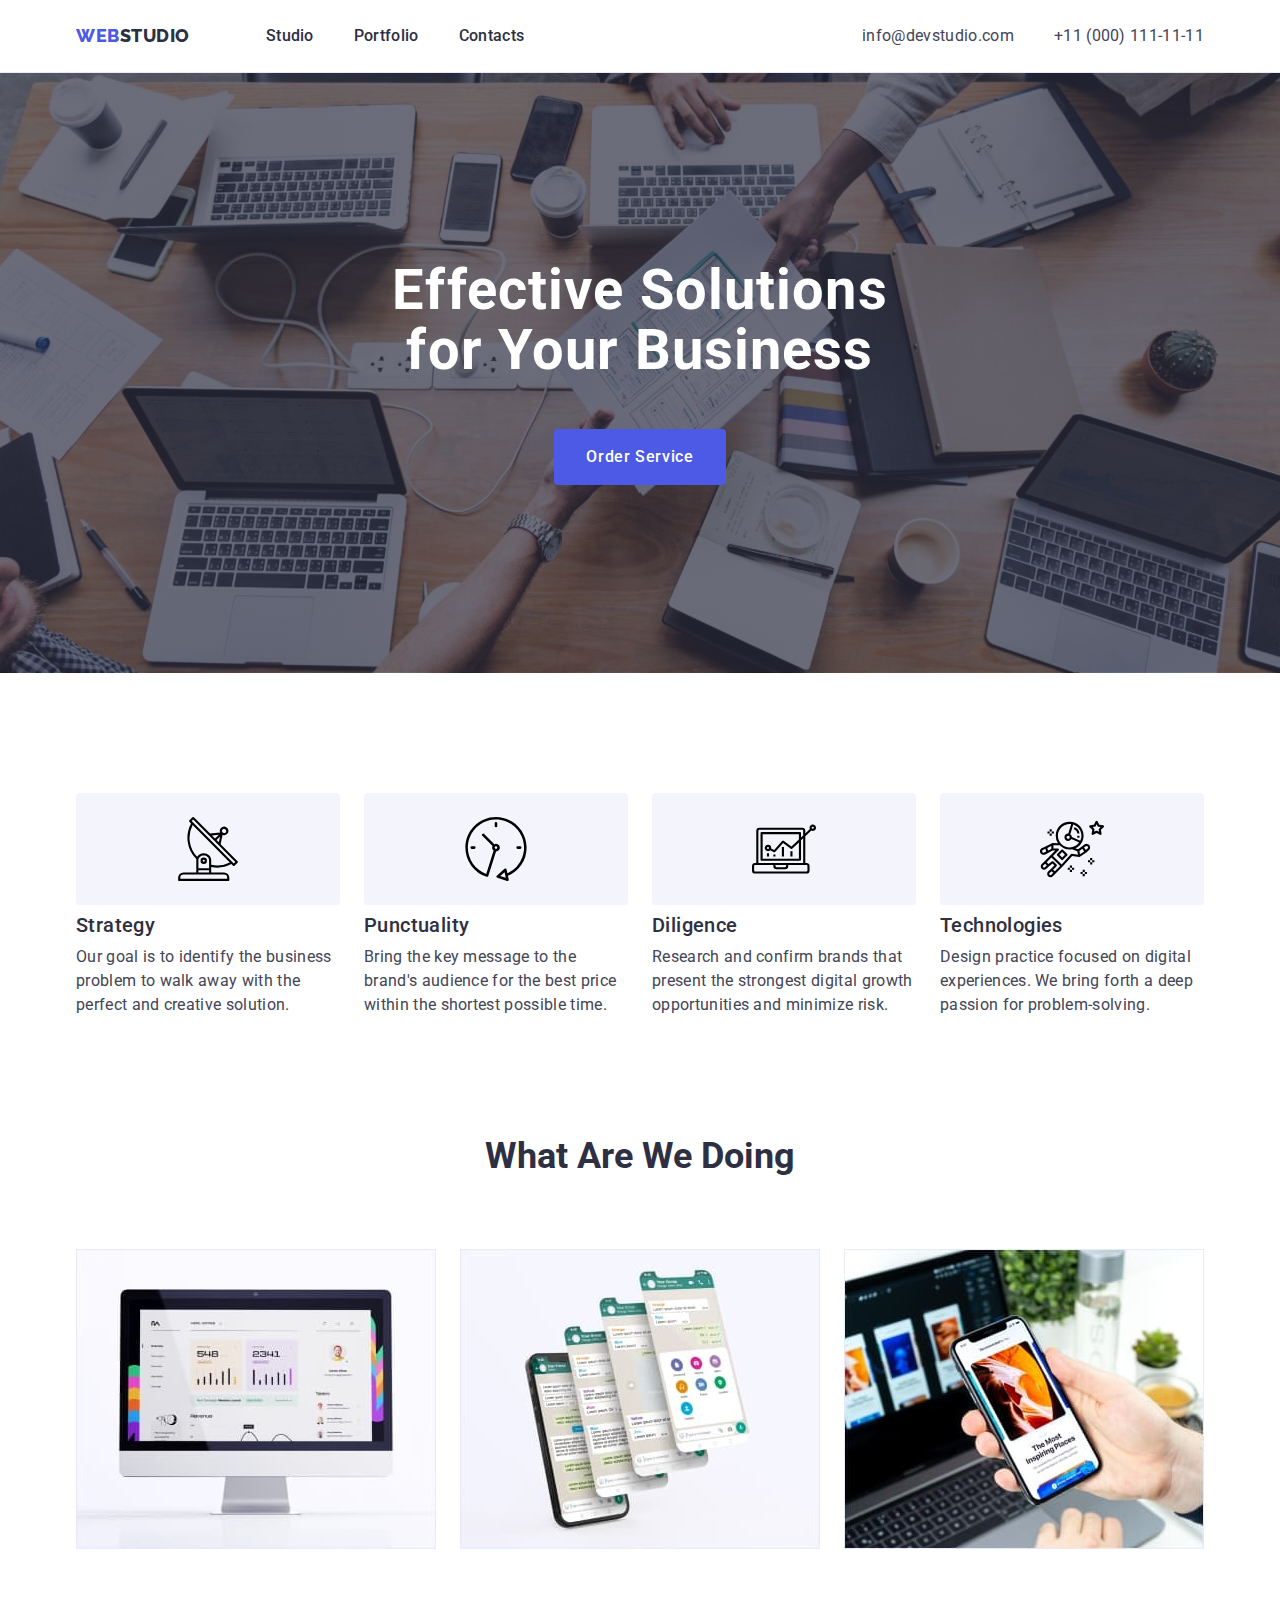
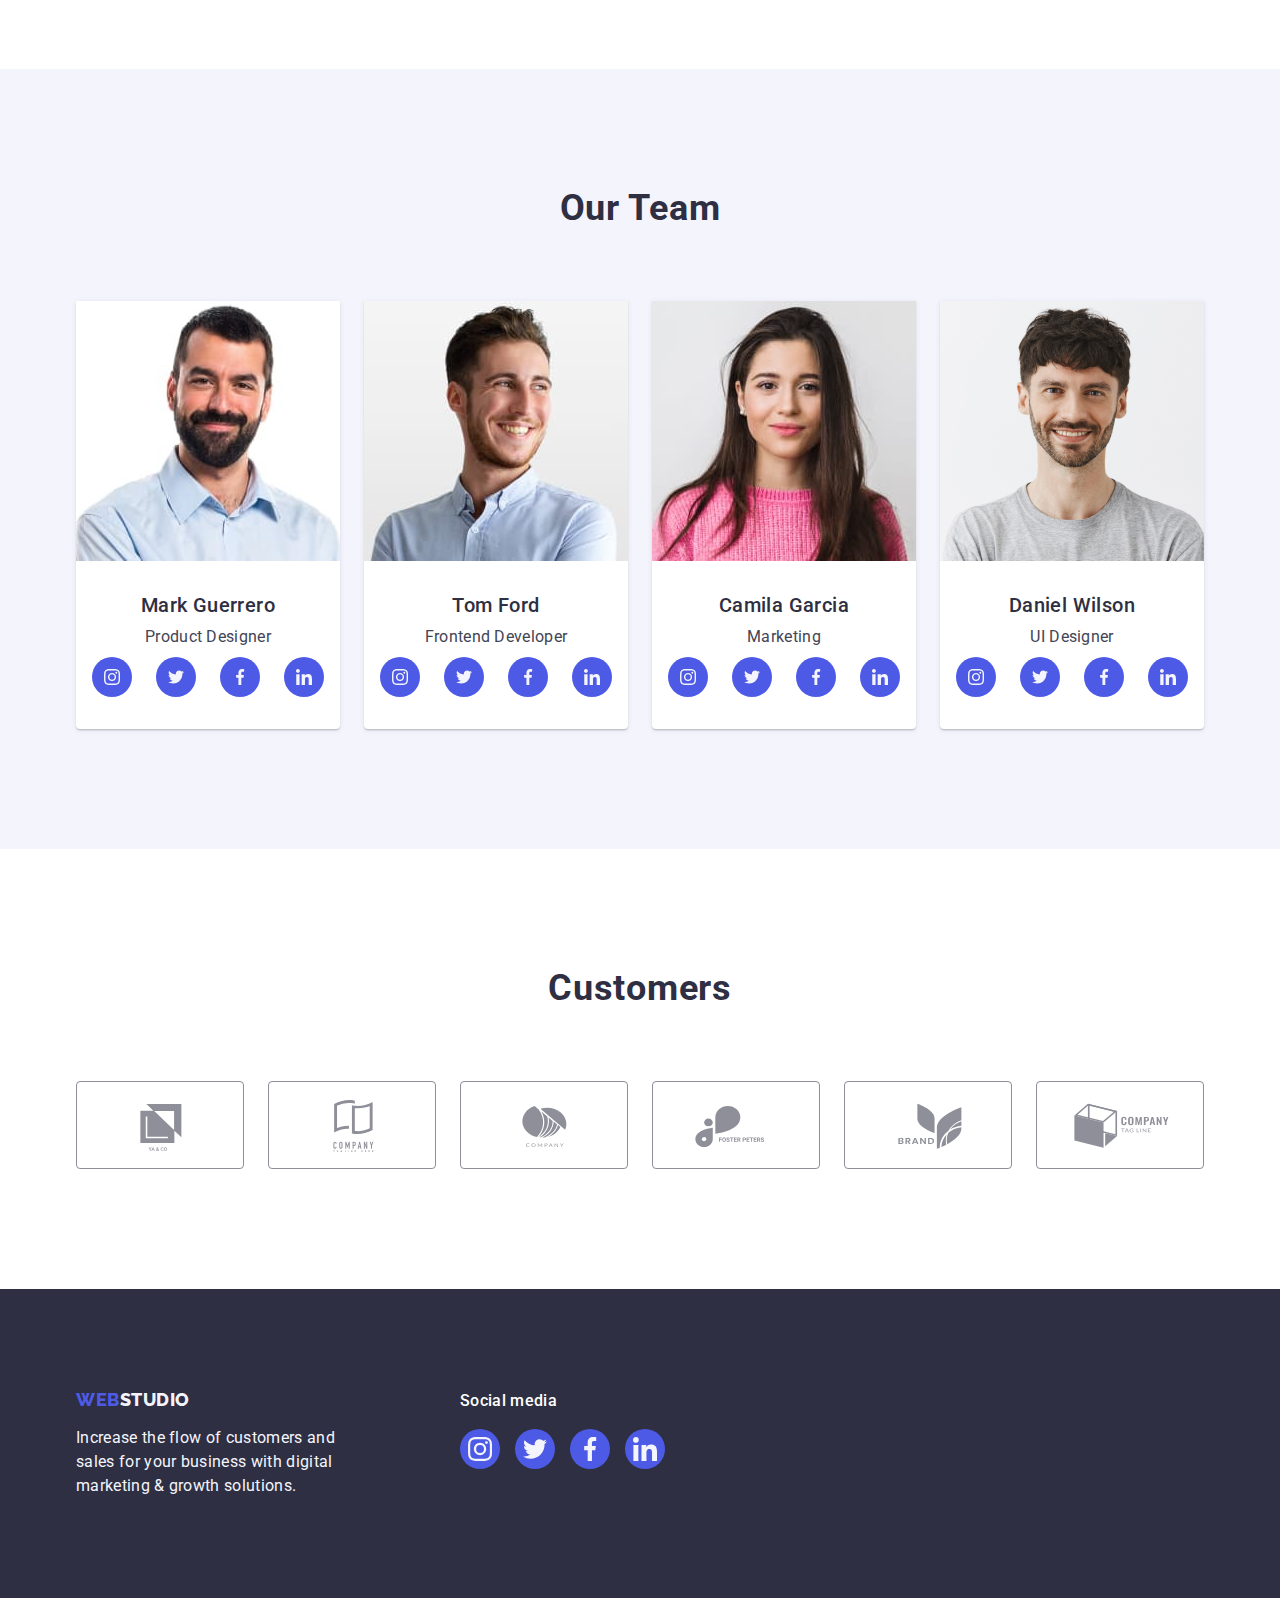
==== commit 2649c7d3: "final" ====
--- a/index.html
+++ b/index.html
@@ -75,7 +75,7 @@
           <ul class="features_ul list">
             <li class="features_item">
               <div class="feature_icon">
-                <svg class="features_img">
+                <svg class="features_img" width="64px" height="64px">
                   <use href="./images/icons.svg#icon-antenna"></use>
                 </svg>
               </div>
@@ -87,7 +87,7 @@
             </li>
             <li class="features_item">
               <div class="feature_icon">
-                <svg class="features_img">
+                <svg class="features_img" width="64px" height="64px">
                   <use href="./images/icons.svg#icon-clock"></use>
                 </svg>
               </div>
@@ -99,7 +99,7 @@
             </li>
             <li class="features_item">
               <div class="feature_icon">
-                <svg class="features_img">
+                <svg class="features_img" width="64px" height="64px">
                   <use href="./images/icons.svg#icon-diagram"></use>
                 </svg>
               </div>
@@ -111,7 +111,7 @@
             </li>
             <li class="features_item">
               <div class="feature_icon">
-                <svg class="features_img">
+                <svg class="features_img" width="64px" height="64px">
                   <use href="./images/icons.svg#icon-astronaut"></use>
                 </svg>
               </div>
@@ -190,28 +190,28 @@
                 <ul class="social_list list">
                   <li class="social_item">
                     <a href="" class="social_link link">
-                      <svg class="social_svg">
+                      <svg class="social_svg" width="16px" height="16px">
                         <use href="./images/icons.svg#icon-instagram"></use>
                       </svg>
                     </a>
                   </li>
                   <li class="social_item">
                     <a href="" class="social_link link">
-                      <svg class="social_svg">
+                      <svg class="social_svg" width="16px" height="16px">
                         <use href="./images/icons.svg#icon-twitter"></use>
                       </svg>
                     </a>
                   </li>
                   <li class="social_item">
                     <a href="" class="social_link link">
-                      <svg class="social_svg">
+                      <svg class="social_svg" width="16px" height="16px">
                         <use href="./images/icons.svg#icon-facebook"></use>
                       </svg>
                     </a>
                   </li>
                   <li class="social_item">
                     <a href="" class="social_link link">
-                      <svg class="social_svg">
+                      <svg class="social_svg" width="16px" height="16px">
                         <use href="./images/icons.svg#icon-linkedin"></use>
                       </svg>
                     </a>
@@ -227,28 +227,28 @@
                 <ul class="social_list list">
                   <li class="social_item">
                     <a href="" class="social_link link">
-                      <svg class="social_svg">
+                      <svg class="social_svg" width="16px" height="16px">
                         <use href="./images/icons.svg#icon-instagram"></use>
                       </svg>
                     </a>
                   </li>
                   <li class="social_item">
                     <a href="" class="social_link link">
-                      <svg class="social_svg">
+                      <svg class="social_svg" width="16px" height="16px">
                         <use href="./images/icons.svg#icon-twitter"></use>
                       </svg>
                     </a>
                   </li>
                   <li class="social_item">
                     <a href="" class="social_link link">
-                      <svg class="social_svg">
+                      <svg class="social_svg" width="16px" height="16px">
                         <use href="./images/icons.svg#icon-facebook"></use>
                       </svg>
                     </a>
                   </li>
                   <li class="social_item">
                     <a href="" class="social_link link">
-                      <svg class="social_svg">
+                      <svg class="social_svg" width="16px" height="16px">
                         <use href="./images/icons.svg#icon-linkedin"></use>
                       </svg>
                     </a>
@@ -264,28 +264,28 @@
                 <ul class="social_list list">
                   <li class="social_item">
                     <a href="" class="social_link link">
-                      <svg class="social_svg">
+                      <svg class="social_svg" width="16px" height="16px">
                         <use href="./images/icons.svg#icon-instagram"></use>
                       </svg>
                     </a>
                   </li>
                   <li class="social_item">
                     <a href="" class="social_link link">
-                      <svg class="social_svg">
+                      <svg class="social_svg" width="16px" height="16px">
                         <use href="./images/icons.svg#icon-twitter"></use>
                       </svg>
                     </a>
                   </li>
                   <li class="social_item">
                     <a href="" class="social_link link">
-                      <svg class="social_svg">
+                      <svg class="social_svg" width="16px" height="16px">
                         <use href="./images/icons.svg#icon-facebook"></use>
                       </svg>
                     </a>
                   </li>
                   <li class="social_item">
                     <a href="" class="social_link link">
-                      <svg class="social_svg">
+                      <svg class="social_svg" width="16px" height="16px">
                         <use href="./images/icons.svg#icon-linkedin"></use>
                       </svg>
                     </a>
@@ -360,31 +360,31 @@
         </div>
         <div class="social_footer">
           <p class="social_footer_text">Social media</p>
-          <ul class="social_list list">
+          <ul class="social_list social_list_footer list">
             <li class="social_item social_item_footer">
               <a href="" class="social_link social_link_footer link">
-                <svg class="social_svg">
+                <svg class="social_svg" width="24px" height="24px">
                   <use href="./images/icons.svg#icon-instagram"></use>
                 </svg>
               </a>
             </li>
             <li class="social_item social_item_footer">
               <a href="" class="social_link social_link_footer link">
-                <svg class="social_svg">
+                <svg class="social_svg" width="24px" height="24px">
                   <use href="./images/icons.svg#icon-twitter"></use>
                 </svg>
               </a>
             </li>
             <li class="social_item social_item_footer">
               <a href="" class="social_link social_link_footer link">
-                <svg class="social_svg">
+                <svg class="social_svg" width="24px" height="24px">
                   <use href="./images/icons.svg#icon-facebook"></use>
                 </svg>
               </a>
             </li>
             <li class="social_item social_item_footer">
               <a href="" class="social_link social_link_footer link">
-                <svg class="social_svg">
+                <svg class="social_svg" width="24px" height="24px">
                   <use href="./images/icons.svg#icon-linkedin"></use>
                 </svg>
               </a>
--- a/css/style.css
+++ b/css/style.css
@@ -130,20 +130,28 @@
 /*FOOTER FOR TWO PAGES */
 .footer_container {
   display: flex;
+  align-items: baseline;
 }
 .social_footer_text {
   color: white;
   margin-bottom: 16px;
-}
-.social_footer {
-  margin-left: 120px;
-}
+  font-size: 16px;
+  font-weight: 500;
+  line-height: 1.5;
+  letter-spacing: 0.02em;
+}
+.social_footer .social_list_footer {
+  gap: 15px;
+}
+
 .social_item_footer:hover .social_link_footer {
   background-color: #31d0aa;
 }
 .social_link_footer:focus {
   background-color: #31d0aa;
-  outline: none;
+}
+.footer_text {
+  margin-right: 120px;
 }
 .footer_p {
   font-family: "Roboto", sans-serif;
@@ -482,6 +490,19 @@
   color: var(--navyblue);
   margin-bottom: 8px;
 }
+.portfolio_card {
+  display: block;
+}
+.portfolio_card:hover {
+  box-shadow: 0px 2px 1px 0px rgba(46, 47, 66, 0.08),
+    0px 1px 1px 0px rgba(46, 47, 66, 0.16),
+    0px 1px 6px 0px rgba(46, 47, 66, 0.08);
+}
+.portfolio_card:focus {
+  box-shadow: 0px 2px 1px 0px rgba(46, 47, 66, 0.08),
+    0px 1px 1px 0px rgba(46, 47, 66, 0.16),
+    0px 1px 6px 0px rgba(46, 47, 66, 0.08);
+}
 .photo_list {
   display: flex;
   flex-wrap: wrap;
@@ -491,11 +512,7 @@
   margin-right: 24px;
   margin-bottom: 48px;
 }
-.photo_item:hover {
-  box-shadow: 0px 2px 1px 0px rgba(46, 47, 66, 0.08),
-    0px 1px 1px 0px rgba(46, 47, 66, 0.16),
-    0px 1px 6px 0px rgba(46, 47, 66, 0.08);
-}
+
 .photo_item:nth-child(3n) {
   margin-right: 0;
 }
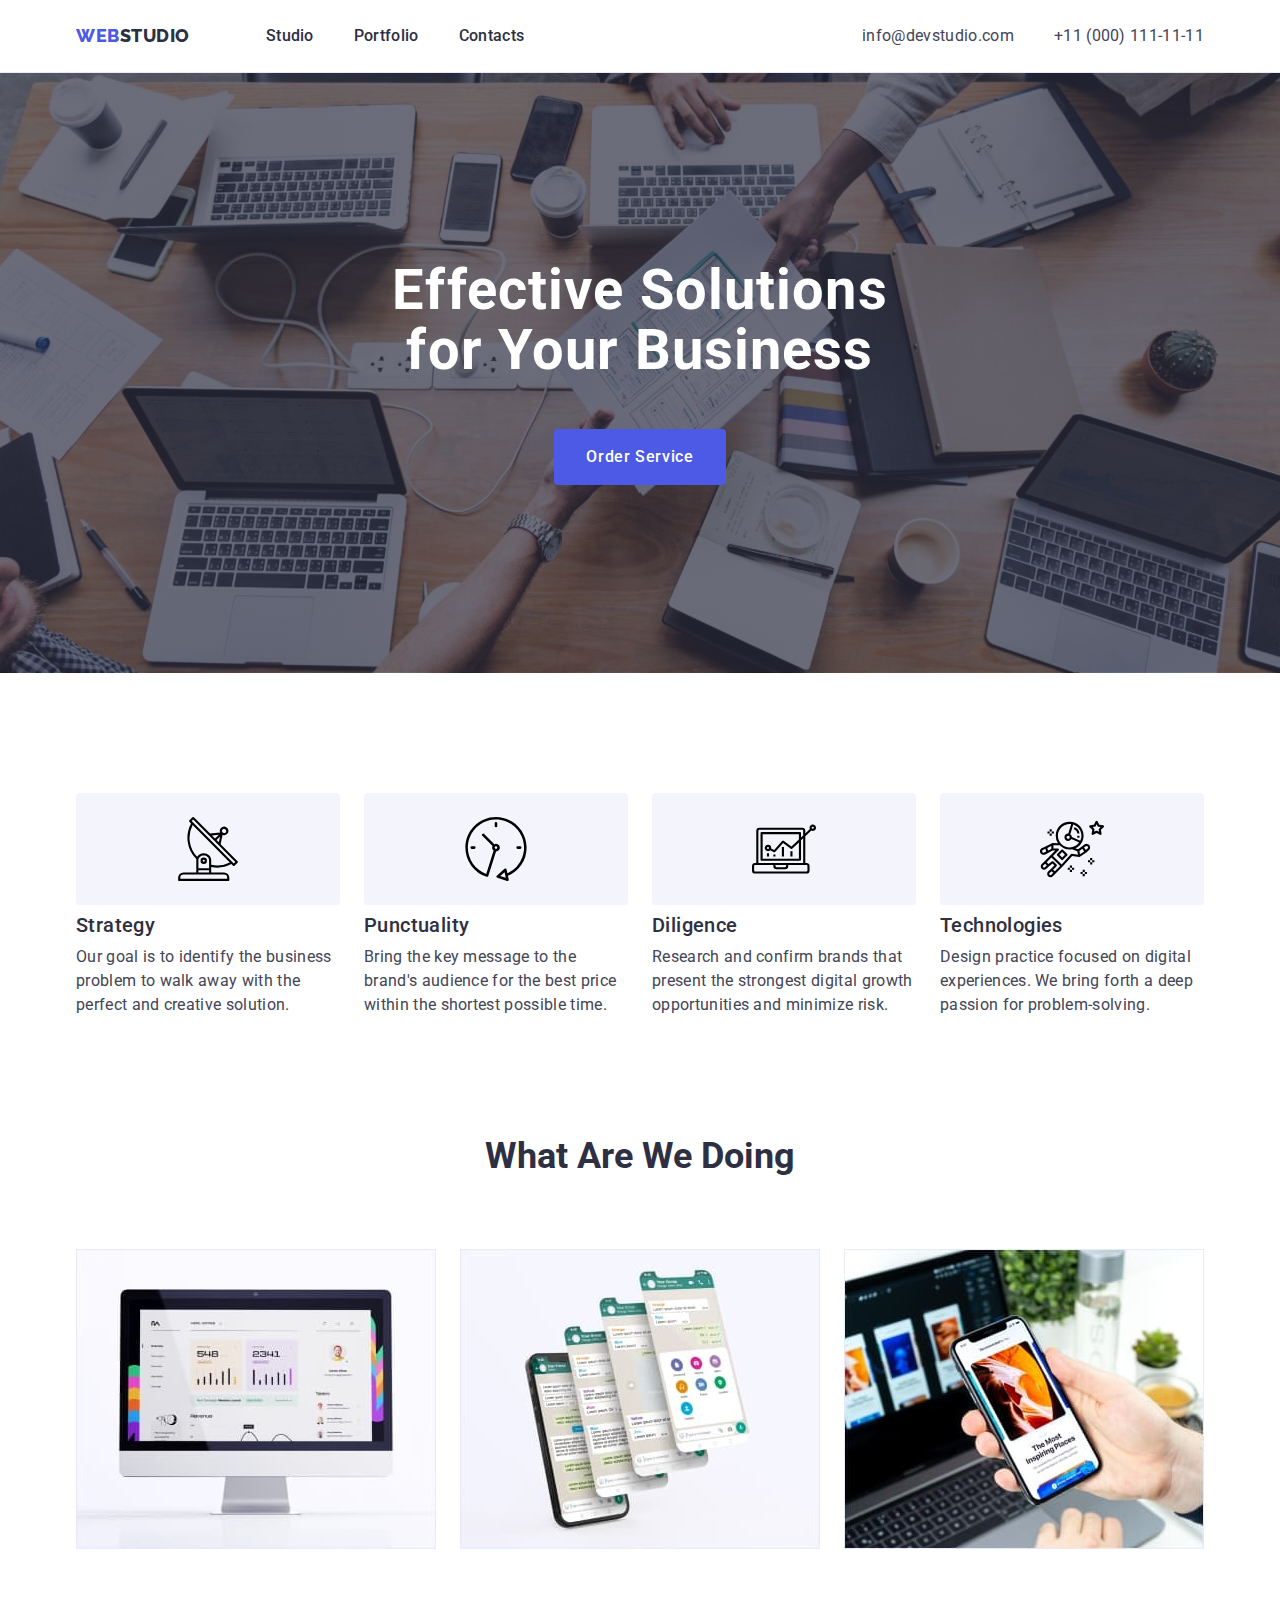
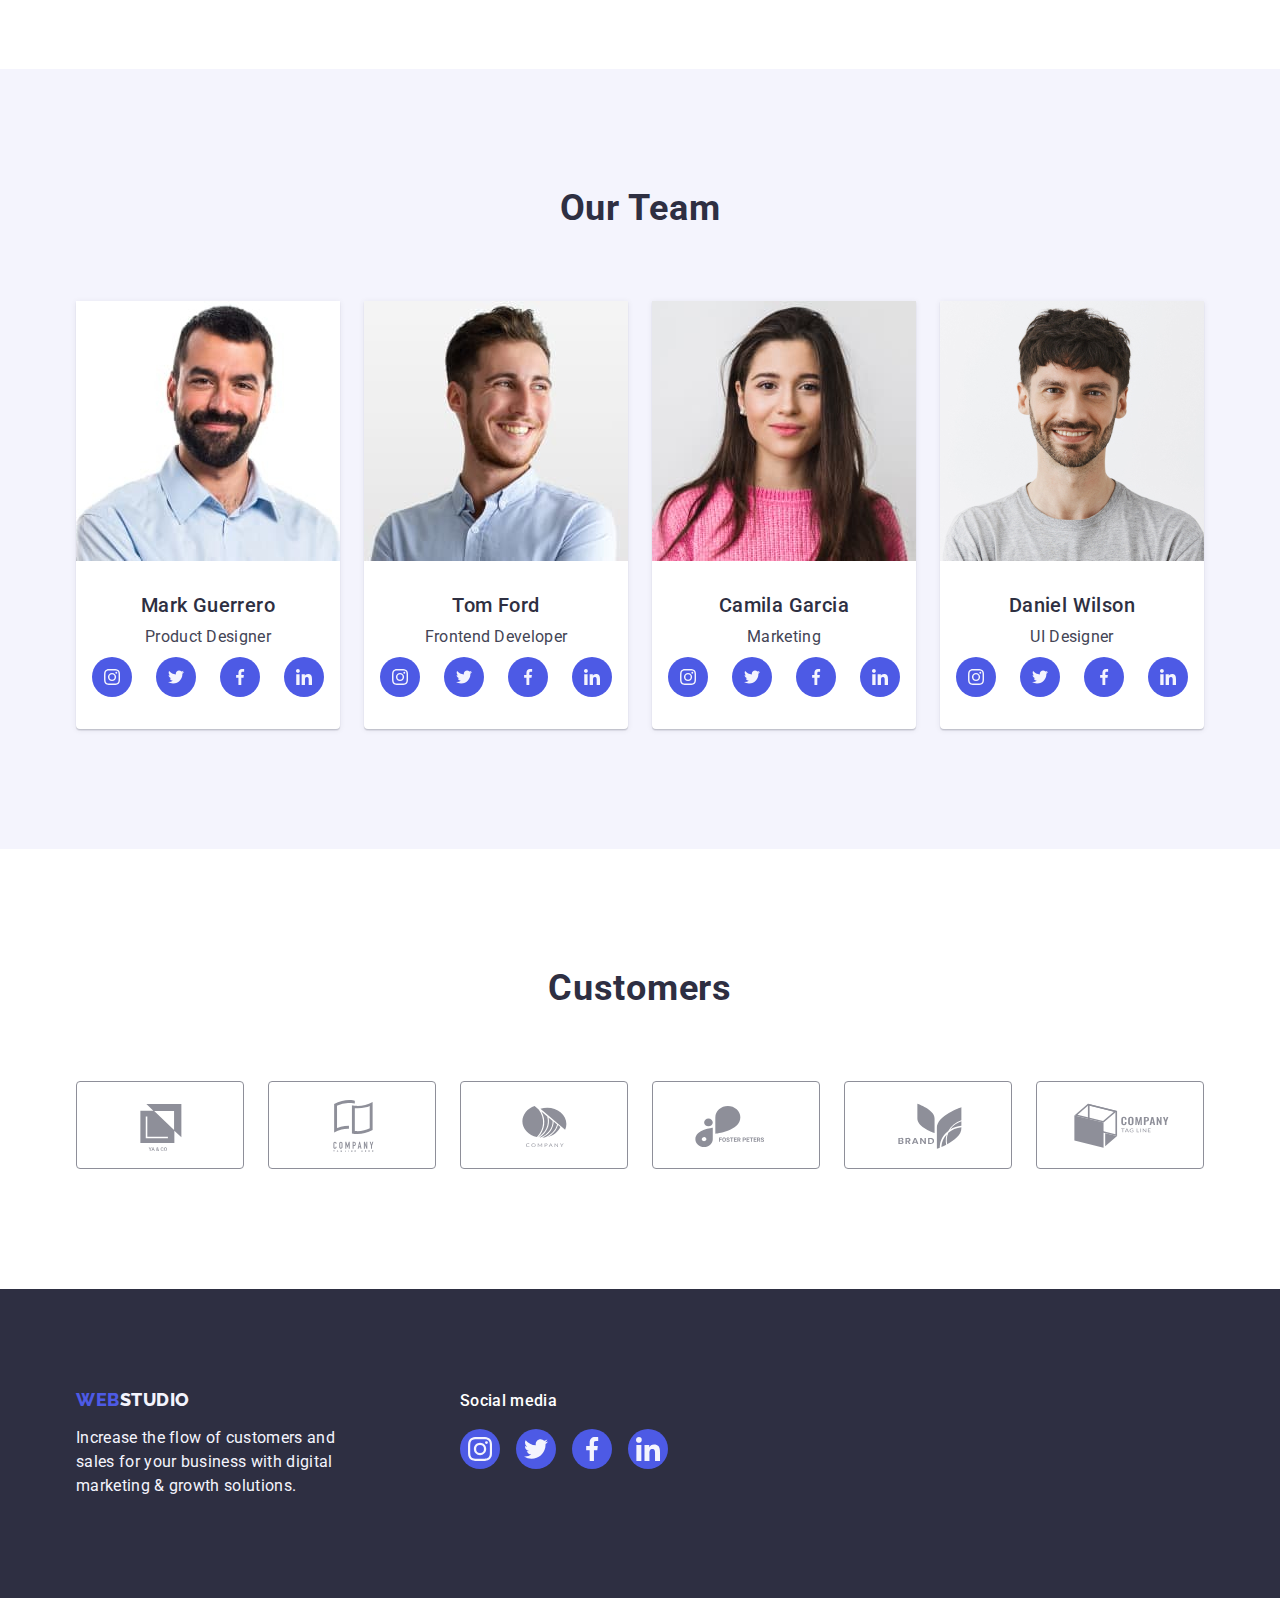
==== commit 3d8e4977: "funny" ====
--- a/index.html
+++ b/index.html
@@ -75,7 +75,7 @@
           <ul class="features_ul list">
             <li class="features_item">
               <div class="feature_icon">
-                <svg class="features_img" width="64px" height="64px">
+                <svg class="features_img" width="64" height="64">
                   <use href="./images/icons.svg#icon-antenna"></use>
                 </svg>
               </div>
@@ -87,7 +87,7 @@
             </li>
             <li class="features_item">
               <div class="feature_icon">
-                <svg class="features_img" width="64px" height="64px">
+                <svg class="features_img" width="64" height="64">
                   <use href="./images/icons.svg#icon-clock"></use>
                 </svg>
               </div>
@@ -99,7 +99,7 @@
             </li>
             <li class="features_item">
               <div class="feature_icon">
-                <svg class="features_img" width="64px" height="64px">
+                <svg class="features_img" width="64" height="64">
                   <use href="./images/icons.svg#icon-diagram"></use>
                 </svg>
               </div>
@@ -111,7 +111,7 @@
             </li>
             <li class="features_item">
               <div class="feature_icon">
-                <svg class="features_img" width="64px" height="64px">
+                <svg class="features_img" width="64" height="64">
                   <use href="./images/icons.svg#icon-astronaut"></use>
                 </svg>
               </div>
@@ -302,42 +302,42 @@
           <ul class="list_customers list">
             <li class="customer_item">
               <a href="" class="customers_link">
-                <svg class="img_customers" width="104px" height="56px">
+                <svg class="img_customers" width="104" height="56">
                   <use href="./images/icons.svg#icon-Logo"></use>
                 </svg>
               </a>
             </li>
             <li class="customer_item">
               <a href="" class="customers_link">
-                <svg class="img_customers" width="104px" height="56px">
+                <svg class="img_customers" width="104" height="56">
                   <use href="./images/icons.svg#icon-Logo1"></use>
                 </svg>
               </a>
             </li>
             <li class="customer_item">
               <a href="" class="customers_link">
-                <svg class="img_customers" width="104px" height="56px">
+                <svg class="img_customers" width="104" height="56">
                   <use href="./images/icons.svg#icon-Logo2"></use>
                 </svg>
               </a>
             </li>
             <li class="customer_item">
               <a href="" class="customers_link">
-                <svg class="img_customers" width="104px" height="56px">
+                <svg class="img_customers" width="104" height="56">
                   <use href="./images/icons.svg#icon-Logo3"></use>
                 </svg>
               </a>
             </li>
             <li class="customer_item">
               <a href="" class="customers_link">
-                <svg class="img_customers" width="104px" height="56px">
+                <svg class="img_customers" width="104" height="56">
                   <use href="./images/icons.svg#icon-Logo4"></use>
                 </svg>
               </a>
             </li>
             <li class="customer_item">
               <a href="" class="customers_link">
-                <svg class="img_customers" width="104px" height="56px">
+                <svg class="img_customers" width="104" height="56">
                   <use href="./images/icons.svg#icon-Logo5"></use>
                 </svg>
               </a>
@@ -363,28 +363,28 @@
           <ul class="social_list social_list_footer list">
             <li class="social_item social_item_footer">
               <a href="" class="social_link social_link_footer link">
-                <svg class="social_svg" width="24px" height="24px">
+                <svg class="social_svg" width="24" height="24">
                   <use href="./images/icons.svg#icon-instagram"></use>
                 </svg>
               </a>
             </li>
             <li class="social_item social_item_footer">
               <a href="" class="social_link social_link_footer link">
-                <svg class="social_svg" width="24px" height="24px">
+                <svg class="social_svg" width="24" height="24">
                   <use href="./images/icons.svg#icon-twitter"></use>
                 </svg>
               </a>
             </li>
             <li class="social_item social_item_footer">
               <a href="" class="social_link social_link_footer link">
-                <svg class="social_svg" width="24px" height="24px">
+                <svg class="social_svg" width="24" height="24">
                   <use href="./images/icons.svg#icon-facebook"></use>
                 </svg>
               </a>
             </li>
             <li class="social_item social_item_footer">
               <a href="" class="social_link social_link_footer link">
-                <svg class="social_svg" width="24px" height="24px">
+                <svg class="social_svg" width="24" height="24">
                   <use href="./images/icons.svg#icon-linkedin"></use>
                 </svg>
               </a>
--- a/css/style.css
+++ b/css/style.css
@@ -141,13 +141,13 @@
   letter-spacing: 0.02em;
 }
 .social_footer .social_list_footer {
-  gap: 15px;
+  gap: 16px;
 }
 
 .social_item_footer:hover .social_link_footer {
   background-color: #31d0aa;
 }
-.social_link_footer:focus {
+.social_item .social_link_footer:focus {
   background-color: #31d0aa;
 }
 .footer_text {
